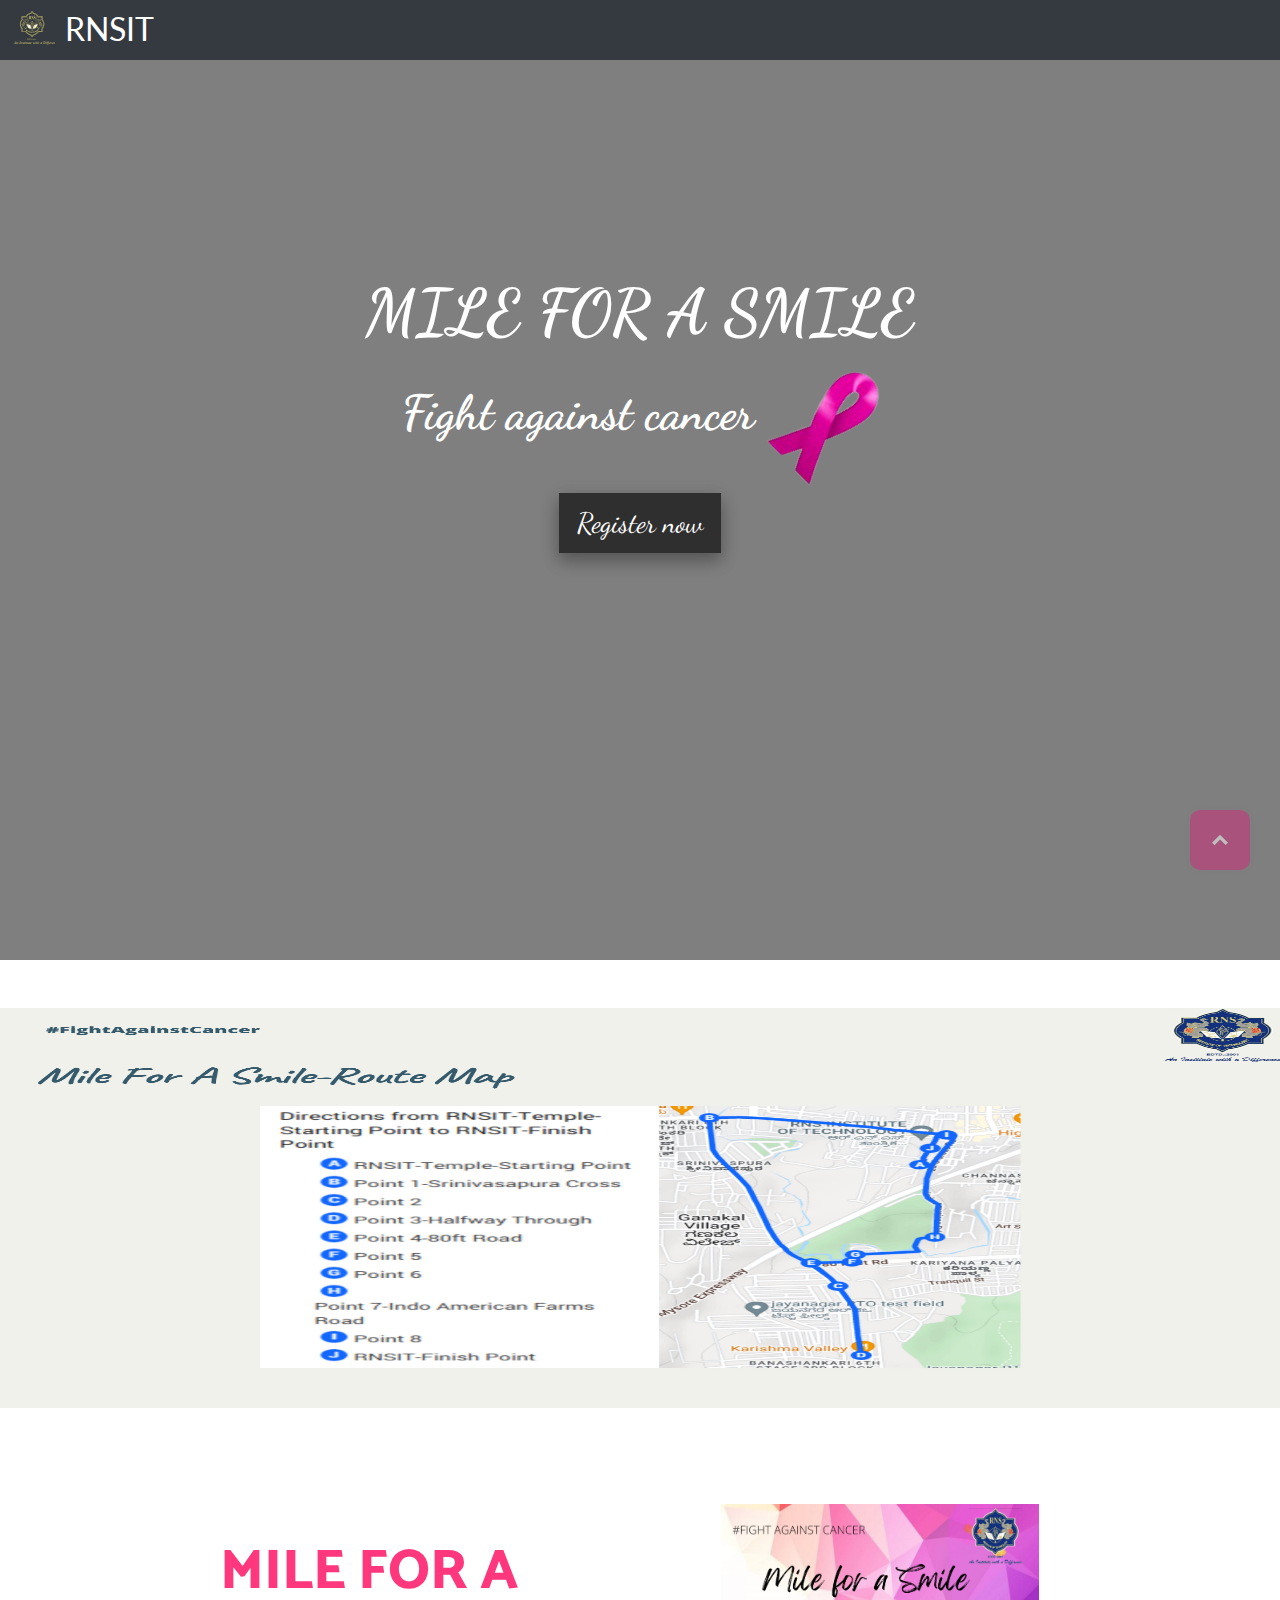
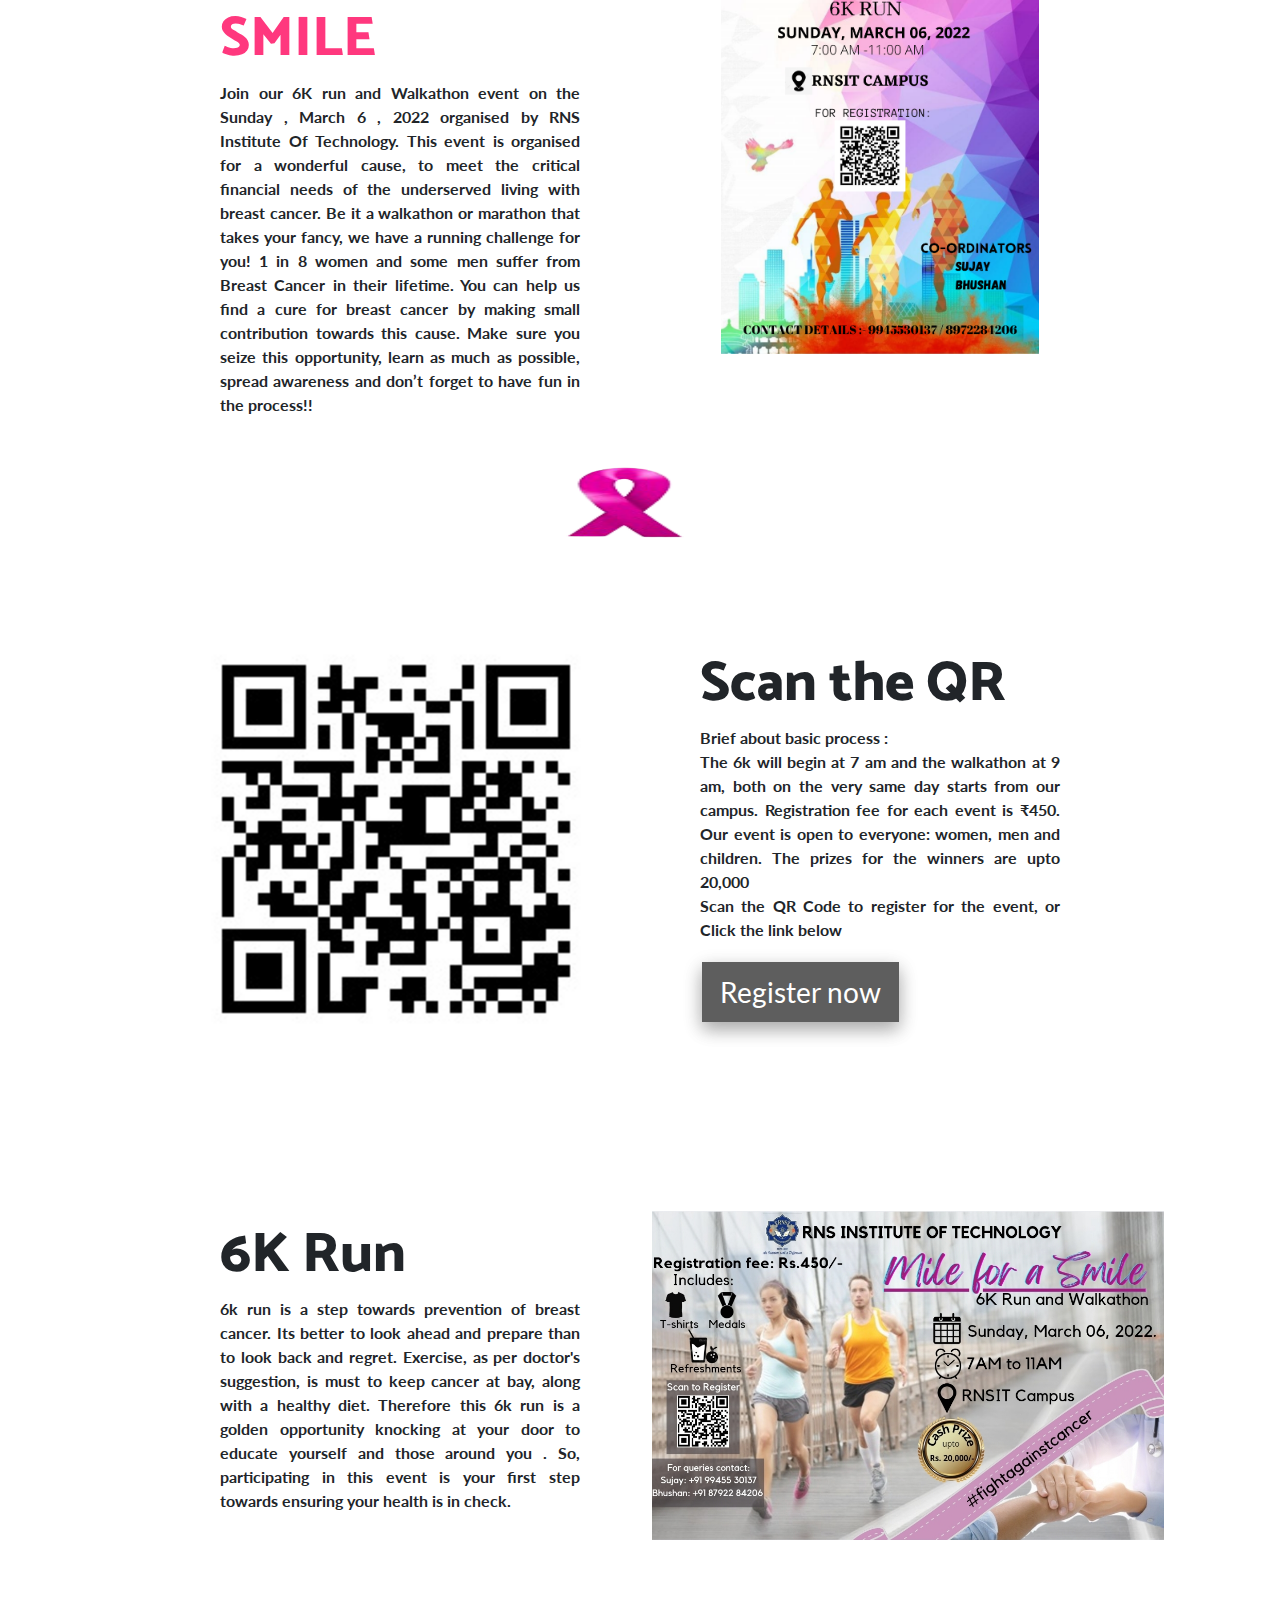
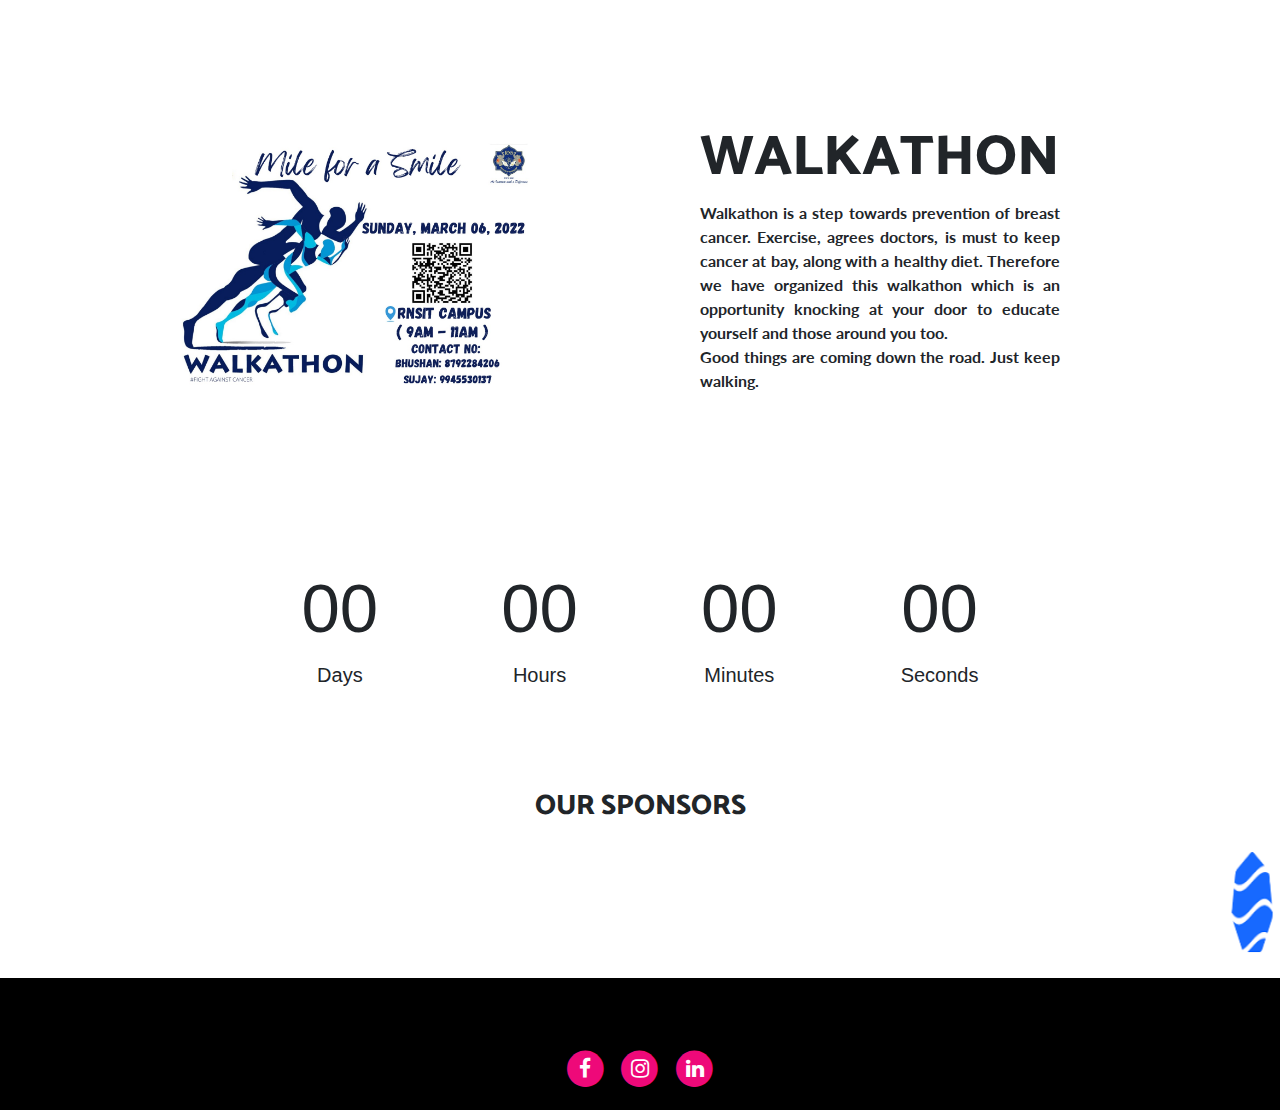
==== index.html @ e95d2c70 "f" ====
<!DOCTYPE html>
<html>

<head>
    <meta charset="utf-8">
    <meta name="viewport" content="width=device-width, initial-scale=1.0, shrink-to-fit=no">
    <title>Step UP 4K</title>
    <meta name="description" content="Step UP 4K hosted by rnsit">
    <meta name="twitter:title" content="Mile for a smile">
    <meta name="twitter:image" content="./RNSIT.svg">
    <meta property="og:image" content="./RNSIT.svg">
    <meta name="twitter:card" content="summary">
    <meta property="og:type" content="website">
    <link rel="icon" type="image/png" sizes="930x930" href="./RNSIT.svg">
    <link rel="stylesheet" href="./bootstrap.min.css">
    <link rel="stylesheet" href="https://fonts.googleapis.com/css?family=Catamaran:100,200,300,400,500,600,700,800,900">
    <link rel="stylesheet" href="https://fonts.googleapis.com/css?family=Lato:100,100i,300,300i,400,400i,700,700i,900,900i">
    <link rel="stylesheet" href="https://fonts.googleapis.com/css?family=Dancing+Script&amp;display=swap">
    <link rel="stylesheet" href="https://fonts.googleapis.com/css?family=Noto+Sans+Indic+Siyaq+Numbers&amp;display=swap">
    <link rel="stylesheet" href="https://fonts.googleapis.com/css?family=Noto+Sans+Inscriptional+Pahlavi&amp;display=swap">
    <link rel="stylesheet" href="https://fonts.googleapis.com/css?family=Roboto:300,400,700&amp;display=swap">
    <link rel="stylesheet" href="https://cdnjs.cloudflare.com/ajax/libs/font-awesome/4.7.0/css/font-awesome.min.css">
    <link rel="stylesheet" href="./Black-Navbar.css?h=05b566cae4ad11bd3e94793d9e2385bd">
    <link rel="stylesheet" href="./Bold-BS4-Animated-Back-To-Top.css?h=71c390a8c1d1a4f985c2413ae3e254e7">
    <link rel="stylesheet" href="./Clean-Button-Scale-Hover-Effect.css?h=28ea62ee23555a51231c3194f765ae2a">
    <link rel="stylesheet" href="./Dark-footer-with-social-media-icons.css?h=b01c8c15f4792b9664f02b51457203e3">
    <link rel="stylesheet" href="./DG---BS5-Countdown.css?h=ed204f0c023c9d726cfb7c472a7acd34">
    <link rel="stylesheet" href="./index.css">
    <script src="https://code.jquery.com/jquery-3.2.1.slim.min.js" integrity="sha384-KJ3o2DKtIkvYIK3UENzmM7KCkRr/rE9/Qpg6aAZGJwFDMVNA/GpGFF93hXpG5KkN" crossorigin="anonymous"></script>
    <script src="https://cdnjs.cloudflare.com/ajax/libs/popper.js/1.12.9/umd/popper.min.js" integrity="sha384-ApNbgh9B+Y1QKtv3Rn7W3mgPxhU9K/ScQsAP7hUibX39j7fakFPskvXusvfa0b4Q" crossorigin="anonymous"></script>
    <script src="https://maxcdn.bootstrapcdn.com/bootstrap/4.0.0/js/bootstrap.min.js" integrity="sha384-JZR6Spejh4U02d8jOt6vLEHfe/JQGiRRSQQxSfFWpi1MquVdAyjUar5+76PVCmYl" crossorigin="anonymous"></script>
</head>
<body>
    <!-- Start: Black Navbar -->
    <nav class="navbar navbar-expand-lg navbar-dark bg-dark">
        <div class="d-flex justify-content-center">
            <img src="./RNSIT.svg" class="padding-left" height="60" alt="">
            <a class="navbar-brand" href="#">RNSIT</a>
        </div>
        <div class="collapse navbar-collapse" id="navbarNavAltMarkup">
          <div class="navbar-nav">
          </div>
        </div>
      </nav>
    <header class="text-center text-white masthead">
        <div class="bg-overlay"></div>
        <div class="masthead-content">
            <div class="container">
                <h1 class="masthead-heading mb-0">MILE FOR A SMILE</h1>
                <h2 class="masthead-subheading mb-0">Fight against cancer &nbsp;<img class="rotate-45" src="./cancer-removebg-preview (1).png" alt=""></h2>
                <button class="button2"><a class="click-here" target="_blank" href="https://docs.google.com/forms/d/e/1FAIpQLScIOt8YniVSq_8PygK9Umxu8leL3GMwpcMHY78lfQ9St2KdrQ/viewform">Register now</a></button>
            </div>
        </div>
    </header>
    <br><br>
    <div class="box">
        <img src="./map.jpg" class="w-100" height="400">
    </div>
    <section>
        <div class="container" id="main">
            <div class="row align-items-center">
                <div class="col-lg-6 order-lg-2">
                    <br><br><br><br>
                    <div class="d-flex justify-content-center"><img src="./Mile for a Smile (1).png" height="450"></div>
                </div>
                <div class="col-lg-6 order-lg-1" style="margin-top: 75px;height: 456px;">
                    <div class="p-5" style="margin-bottom: 100;">
                        <h2 class="display-4" style="color: #ff387e;">MILE FOR A SMILE</h2>
                        <p style="font-weight: bold;text-align: justify;">Join our 6K run and Walkathon event on the Sunday , March 6 , 2022 organised by RNS Institute Of Technology.
                            This event is organised for a wonderful cause, to meet the critical financial needs of the underserved living with breast cancer. Be it a walkathon or marathon that takes your fancy, we have a running challenge for you!
                           1 in 8 women and some men suffer from Breast Cancer in their lifetime. You can help us find a cure for breast cancer by making small contribution towards this cause.
                           Make sure you seize this opportunity, learn as much as possible, spread awareness and don’t forget to have fun in the process!!<br></p>
                        </div>
                </div>
            </div>
        </div>
    </section>
    <br><br>
<section>
    <div id="wrapper">
        <video style="width: 98vw;" autoplay muted loop id="myVideo">
            <source src="./marathon.webm" type="video/mp4">
            <source src="./video.mp4" type="video/mp4">
            Your browser does not support HTML5 video.
          </video>
          <img class="overlay rotate-45" src="./cancer-removebg-preview (1).png" alt="">
    </div>
</section>

        <div class="container" id="qrlink" style="padding-top: 0px;">
            <div class="row align-items-center">
                <div class="col-lg-6 order-lg-1">
                    <div class="p-4"><a href="https://rnsit.ac.in"><img class="img-fluid" src="./WhatsApp Image 2022-02-18 at 8.59.04 AM.jpeg" style="width: 400px;"></a></div>
                </div>
                <div class="col-lg-6 order-lg-2">
                    <div class="p-5">
                        <h2 class="display-4">Scan the QR</h2>
                        <p style="text-align: justify;font-weight: bold;">Brief about basic process :<br>The 6k will begin at 7 am and the walkathon at 9 am, both on the very same day starts from our campus. Registration fee for each event is ₹450. Our event is open to everyone: women, men and children. The prizes for the winners are upto 20,000 <br> Scan the QR Code to register for the event, or Click the link below</p>
                        <button class="button3"><a class="click-here" target="_blank" href="https://docs.google.com/forms/d/e/1FAIpQLScIOt8YniVSq_8PygK9Umxu8leL3GMwpcMHY78lfQ9St2KdrQ/viewform">Register now</a></button>
                    </div>
                </div>
            </div>
        </div>
    </section>
    <section>
        <div class="container" id="pinkathon" style="padding-top: 100px;">
            <div class="row align-items-center">
                <div class="col-lg-6 order-lg-2">
                    <div><img class="image-width" src="./Mile-for-a-smile-v1.1.jpg"></div>
                </div>
                <div class="col-lg-6 order-lg-1">
                    <div class="p-5">
                        <h2 class="display-4">6K Run</h2>
                        <p style="font-weight: bold;text-align: justify;">6k run is a step towards prevention of breast cancer. Its better to look ahead and prepare than to look back and regret. Exercise, as per doctor's suggestion, is must to keep cancer at bay, along with a healthy diet. Therefore this 6k run  is a golden opportunity knocking at your door to educate yourself and those around you .

                            So, participating in this event is your first step towards ensuring your health is in check.<br></p>
                    </div>
                </div>
            </div>
        </div>
    </section>
    <div class="container" id="walkathon" style="padding-top: 100px;padding-bottom: 100px;">
        <div class="row align-items-center">
            <div class="col-lg-6 order-lg-1">
                <div class="p-2"><a href="https://rnsit.ac.in"></a><img src="./WhatsApp Image 2022-02-18 at 6.23.48 PM.jpeg" style="width: 350px;"></div>
            </div>
            <div class="col-lg-6 order-lg-2">
                <div class="p-5">
                    <h2 class="display-4">WALKATHON</h2><a href="https://rnsit.ac.in"></a>
                    <p style="font-weight: bold;text-align: justify;"> Walkathon is a step towards prevention of breast cancer. Exercise, agrees doctors, is must to keep cancer at bay, along with a healthy diet. Therefore we have organized this walkathon which is an opportunity knocking at your door to educate yourself and those around you too.<br> Good things are coming down the road. Just keep walking.<br></p>
                </div>
            </div>
        </div>
    </div><!-- Start: hidden countdown -->
    <section>
        <!-- Start: DG - BS5 Countdown -->
        <div class="container">
            <div class="row justify-content-center align-items-center">
                <div class="col-12 col-md-12 col-xl-12 offset-xl-0">
                    <div id="countdown">
                        <ul class="list-unstyled d-flex flex-row" style="max-width: 800px;padding-bottom: 100px;">
                            <li style="font-size: 69px;"><span id="days">00</span><span class="d-flex justify-content-center fs-5 fs-lg-1">Days</span></li>
                            <li style="font-size: 69px;"><span id="hours">00</span><span class="d-flex justify-content-center fs-5 fs-lg-1">Hours</span></li>
                            <li style="font-size: 69px;"><span id="minutes">00</span><span class="d-flex justify-content-center fs-5 fs-lg-1">Minutes</span></li>
                            <li style="font-size: 69px;"><span id="seconds">00</span><span class="d-flex justify-content-center fs-5 fs-lg-1">Seconds</span></li>
                        </ul>
                    </div>
                </div>
            </div>
        </div><!-- End: DG - BS5 Countdown -->
    </section>
    <h3 class="sponsor-head">OUR SPONSORS</h3>
    <marquee behavior="scroll" direction="left">
      
      <img src="./logo.png" width="180" height="140" alt="Natural" />
      <img src="./logo-2.png" width="180" height="140" alt="Natural" />
      <img src="./logo-3.png" width="180" height="140" alt="Natural" />
     
     </marquee><!-- End: hidden countdown -->
    <!-- Start: Bold BS4 Animated Back To Top --><a class="cd-top js-cd-top cd-top--fade-out cd-top--show" style="border-radius: 10px;background: url(&quot;cd-top-arrow.svg?h=34311a75811753da41f3924762aa106e&quot;) center 50% no-repeat, rgba(238,9,121,0.75);" href="#0">Top</a><!-- End: Bold BS4 Animated Back To Top -->
    <!-- Start: Dark footer with social media icons -->
    <footer id="footerpad">
        <div class="container">
            <div class="row">
                <div class="col-md-6 col-lg-8 mx-auto">
                    <ul class="list-inline text-center">
                        <li class="list-inline-item"><a href="https://www.facebook.com/RNSIT"><span class="fa-stack fa-lg"><i class="fa fa-circle fa-stack-2x"></i><i class="fa fa-facebook fa-stack-1x fa-inverse"></i></span></a></li>
                        <li class="list-inline-item"><a href="https://instagram.com/mile_for_a_smile?utm_medium=copy_link"><span class="fa-stack fa-lg"><i class="fa fa-circle fa-stack-2x"></i><i class="fa fa-instagram fa-stack-1x fa-inverse"></i></span></a></li>
                        <li class="list-inline-item"><a href="https://www.linkedin.com/company/r-n-s-institute-of-technology/about/"><span class="fa-stack fa-lg"><i class="fa fa-circle fa-stack-2x"></i><i class="fa fa-linkedin fa-stack-1x fa-inverse"></i></span></a></li>
                </div>
            </div>
        </div>
    </footer><!-- End: Dark footer with social media icons -->
    <script src="https://cdn.jsdelivr.net/npm/bootstrap@5.1.3/dist/js/bootstrap.bundle.min.js"></script>
    <script src="./Bold-BS4-Animated-Back-To-Top.js?h=25fe335c21086050d7d683aa1d563dd6"></script>
    <script src="./DG---BS5-Countdown.js?h=7aca5e9707447da49cc1d07ce02b3861"></script>
</body>

</html>
---- Black-Navbar.css ----
.navbar-brand {
   padding-left: 10px;
   font-size: 2em;
}
.padding-left {
  padding-left: 10px !important;
}
---- Bold-BS4-Animated-Back-To-Top.css ----
.cd-top {
  display: inline-block;
  height: 40px;
  width: 40px;
  position: fixed;
  bottom: 40px;
  right: 10px;
  -webkit-box-shadow: 0 0 10px rgba(0, 0, 0, 0.05);
  box-shadow: 0 0 10px rgba(0, 0, 0, 0.05);
  overflow: hidden;
  text-indent: 100%;
  white-space: nowrap;
  background: rgba(232, 98, 86, 0.8) url(../img/cd-top-arrow.svg) no-repeat center 50%;
  visibility: hidden;
  opacity: 0;
  -webkit-transition: opacity .3s 0s, visibility 0s .3s, background-color .3s 0s;
  transition: opacity .3s 0s, visibility 0s .3s, background-color .3s 0s;
}

.cd-top.cd-top--show, .cd-top.cd-top--fade-out, .cd-top:hover {
  -webkit-transition: opacity .3s 0s, visibility 0s 0s, background-color .3s 0s;
  transition: opacity .3s 0s, visibility 0s 0s, background-color .3s 0s;
}

.cd-top.cd-top--show {
  visibility: visible;
  opacity: 1;
}

.cd-top.cd-top--fade-out {
  opacity: .5;
}

.cd-top:hover {
  background-color: #e86256;
  opacity: 1;
}

@media only screen and (min-width: 768px) {
  .cd-top {
    right: 20px;
    bottom: 20px;
  }
}

@media only screen and (min-width: 1024px) {
  .cd-top {
    height: 60px;
    width: 60px;
    right: 30px;
    bottom: 30px;
  }
}
---- Clean-Button-Scale-Hover-Effect.css ----
.btn:hover {
  transform: scale(1.2);
  transition: .6s ease-in-out;
}

.btn-primary:hover {
  color: #ededed;
  background-color: #001a40;
  border-color: #001a40;
}
---- Dark-footer-with-social-media-icons.css ----
#footerpad {
  padding-top: 70px;
  padding-bottom: 20px;
  background-color: #000000;
}

a:focus, a:hover {
  color: var(--bs-indigo);
}
---- DG---BS5-Countdown.css ----
.container {
  max-width: 960px;
}

ul {
  margin: 0px auto;
}

#countdown {
  padding: 0px;
  margin: 0px auto;
  text-align: center;
  font-family: 'Open Sans', sans-serif;
}

li {
  margin: 0px auto;
}
---- index.css ----
@import url('https://fonts.googleapis.com/css2?family=Dancing+Script:wght@600&display=swap');
.carousel-item {
    height: 100vh;
  }

.masthead {
    height: 115vh !important;
    font-family: 'Dancing Script', cursive !important;
    background-image: url("./marathonrun.JPG") !important;
}
h1 {
  font-family: 'Dancing Script', cursive !important;
}
.rotate-45 {
  -webkit-transform:rotate(45deg);
  -moz-transform: rotate(45deg);
  -ms-transform: rotate(45deg);
  -o-transform: rotate(45deg);
  transform: rotate(45deg);
}
.header.masthead ,.masthead-heading, .masthead-subheading {
  font-family: 'Dancing Script', cursive;
  color: white !important;
  z-index:2;
}
.bg-overlay{
  position: absolute;
  top:0;
  left:0;
  width:100%;
  height:100%;
  background-color: rgba(0,0,0,0.5);
  z-index:0;
}
.image-width {
  width: 40vw;
}
@media (max-width: 972px) {
  .image-width {
    width: 94vw;
  }
  .padding {
    padding: 3rem !important;
  }
  .navbar-brand {
    margin-right: 45vw;
  }
}
@media (min-width: 972px) {
  #myVideo {
    margin-top: 5vh;
  }
}
@media (max-width:650px) {
  .masthead {
    background-image: url("./mobile.jpg") !important;
  }
}
@media (min-height:600px) {
  .masthead{
    height: 100vh !important;
  }
}
.navbar-header {
  float: left;
  text-align: center;
  width: 100%;
}
.navbar {
  padding-top: 0px !important;
  padding-bottom: 0px !important;
}

.banner {
  width: 80vw;
  padding:60px 0;
  font-family: 'Dancing Script', cursive !important;
  text-align: center;
  background-image: url("./banner.jpg");
  background-repeat: no-repeat;
  background-position: center;
  background-size: 80vw;
  color: white;
}

.headingbanner {
  font-family: 'Dancing Script', cursive !important;
  color: black;
}

.flex {
  display: flex;
  align-items: center;
  justify-content: center;
}

.button1 {
  box-shadow: 0 8px 16px 0 rgba(0,0,0,0.2), 0 6px 20px 0 rgba(0,0,0,0.19);
}
.button1 {
  transition-duration: 0.4s;
  background-color: rgba(0, 0, 0, 0.63);
}
a{
  text-decoration: none;
}
.button1 {
  border: none;
  color: white;
  padding: 9px 18px;
  text-align: center;
  text-decoration: none;
  display: inline-block;
  font-size: 12px;
  margin: 4px 2px;
  transition-duration: 0.4s;
  cursor: pointer;
}
@media (max-width:660px) {
  .button1 {
    padding: 6px 12px;
    font-size: 10px;
  }
}
.click-here {
  color: white;
}
.click-here:hover {
  color: white;
}
.button1:hover {
  background-color: transparent; /* Green */
  color: white;
}
.subheading {
  color: white;
}
.sponsor-head {
  text-align: center;
}
.button2,.button3 {
  border: none;
  color: white;
  padding: 9px 18px;
  text-align: center;
  text-decoration: none;
  display: inline-block;
  font-size: 28px;
  margin: 4px 2px;
  transition-duration: 0.4s;
  cursor: pointer;
}
.button2,.button3 {
  box-shadow: 0 8px 16px 0 rgba(0,0,0,0.2), 0 6px 20px 0 rgba(0,0,0,0.19);
}
.button2,.button3 {
  transition-duration: 0.4s;
  background-color: rgba(0, 0, 0, 0.63);
}
.button2:hover {
  background-color: transparent; /* Green */
  color: white;
}
.button2:hover {
  background-color: transparent; /* Green */
  color: white;
}
.button3:hover {
  background-color: rgb(243, 29, 207); /* Green */
  color: white;
}
@media (min-width: 992px){
 .masthead .masthead-content .masthead-subheading {
    font-size: 3rem !important;
}
.masthead-heading {
  font-size: 4rem !important;
}
}
@media (max-width: 455px) and (min-width:410px){
 #main {
   padding-bottom: 2vw;
 }
}
@media (max-width: 410px) and (min-width:360px){
  #main {
    padding-bottom: 35vw;
  }
 }
 @media (max-width: 360px) and (min-width:345px){
  #main {
    padding-bottom: 60vw;
  }
 }
 @media (max-width: 345px) and (min-width:320px){
  #main {
    padding-bottom: 80vw;
  }
 }

.overlay {
  position: absolute;
  width: 15%;
  height: 40%;
  left: 42%;
  top: 50%;
  -webkit-transform: translateY(-50%);
  -moz-transform: translateY(-50%);
  -ms-transform: translateY(-50%);
  transform: translateY(-50%);
}
#wrapper {
  position: relative;
  display: inline-block;
}
.carousel {
  min-height: 100vh;
}
/* Since positioning the image, we need to help out the caption */
.carousel-caption {
  z-index: 10;
}

/* Declare heights because of positioning of img element */
.carousel .item {
  min-height: 500px;
  background-color: #777;
}
.carousel-inner > .carousel-item > img {
  position: absolute;
  top: 0;
  left: 0;
  min-width: 100%;
  min-height: 100vh;
}
.box {
  display: flex;
  align-items: center;
  justify-content: center;
}
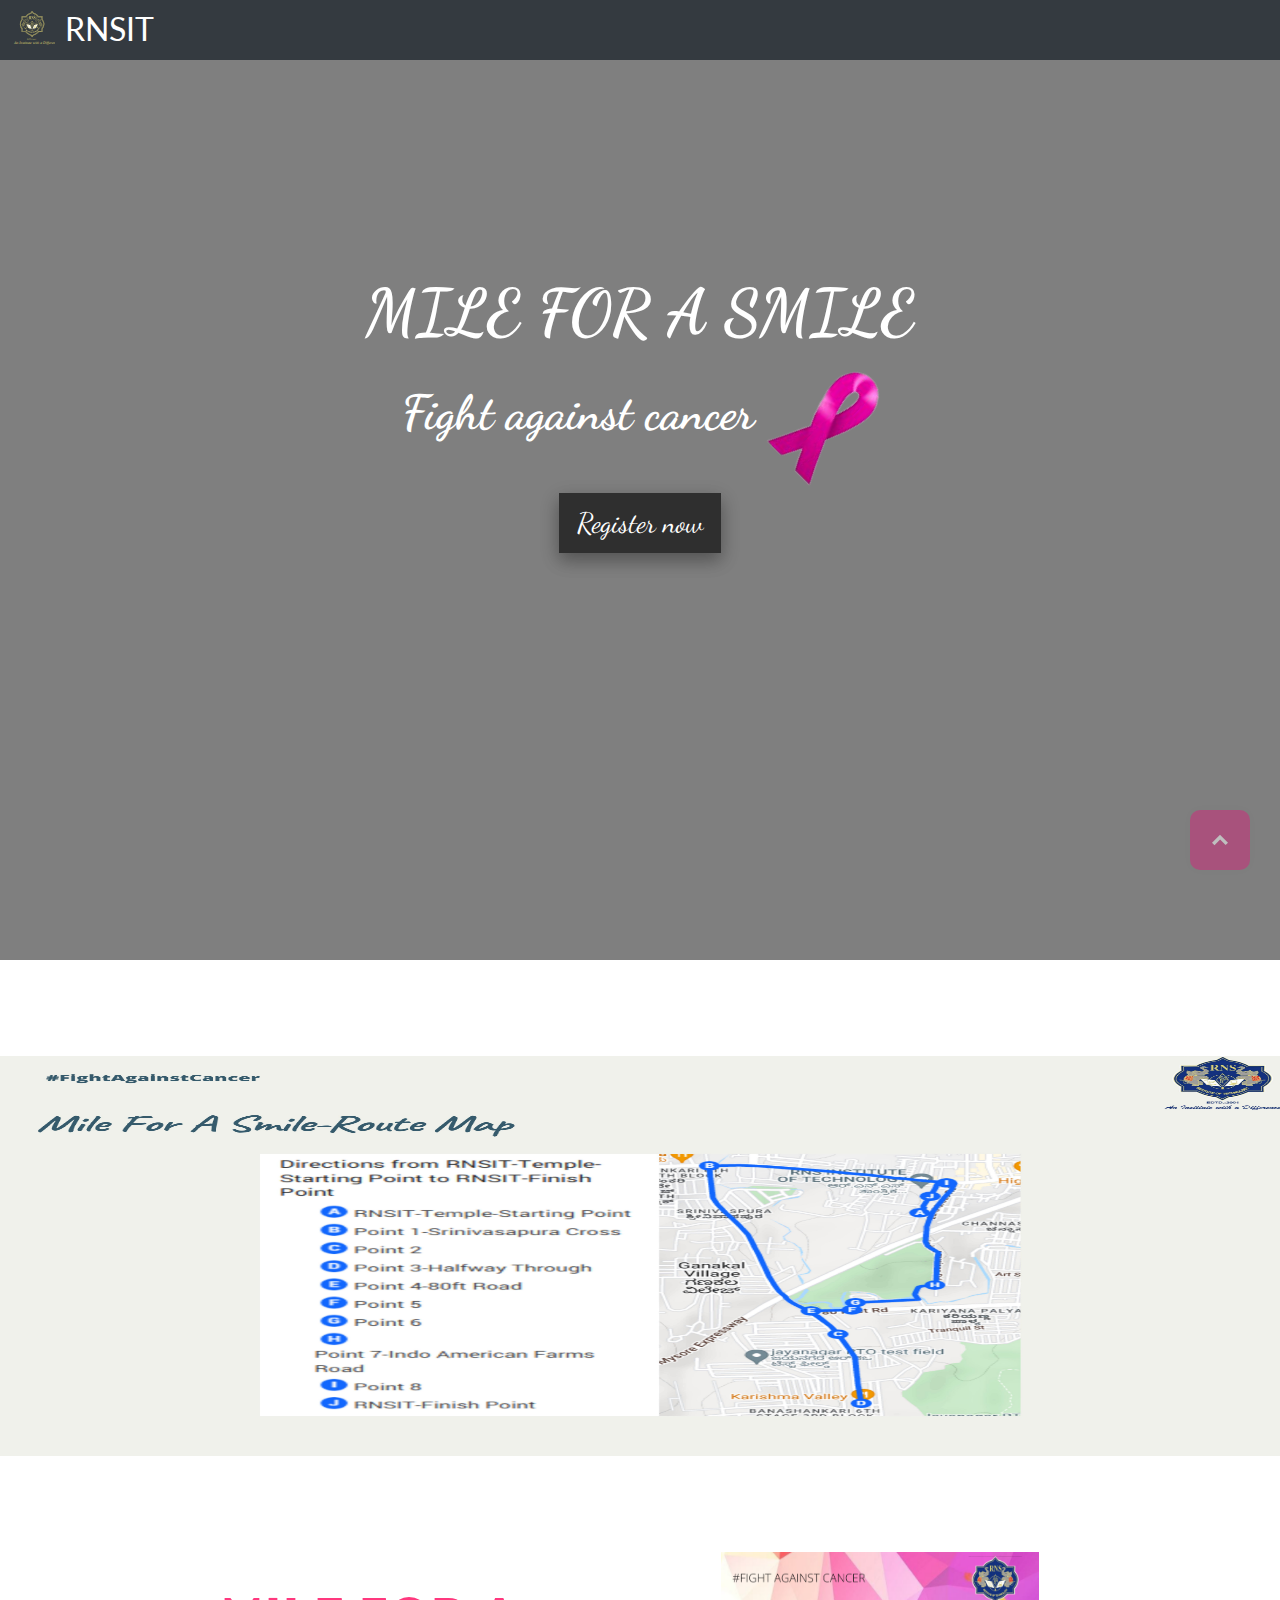
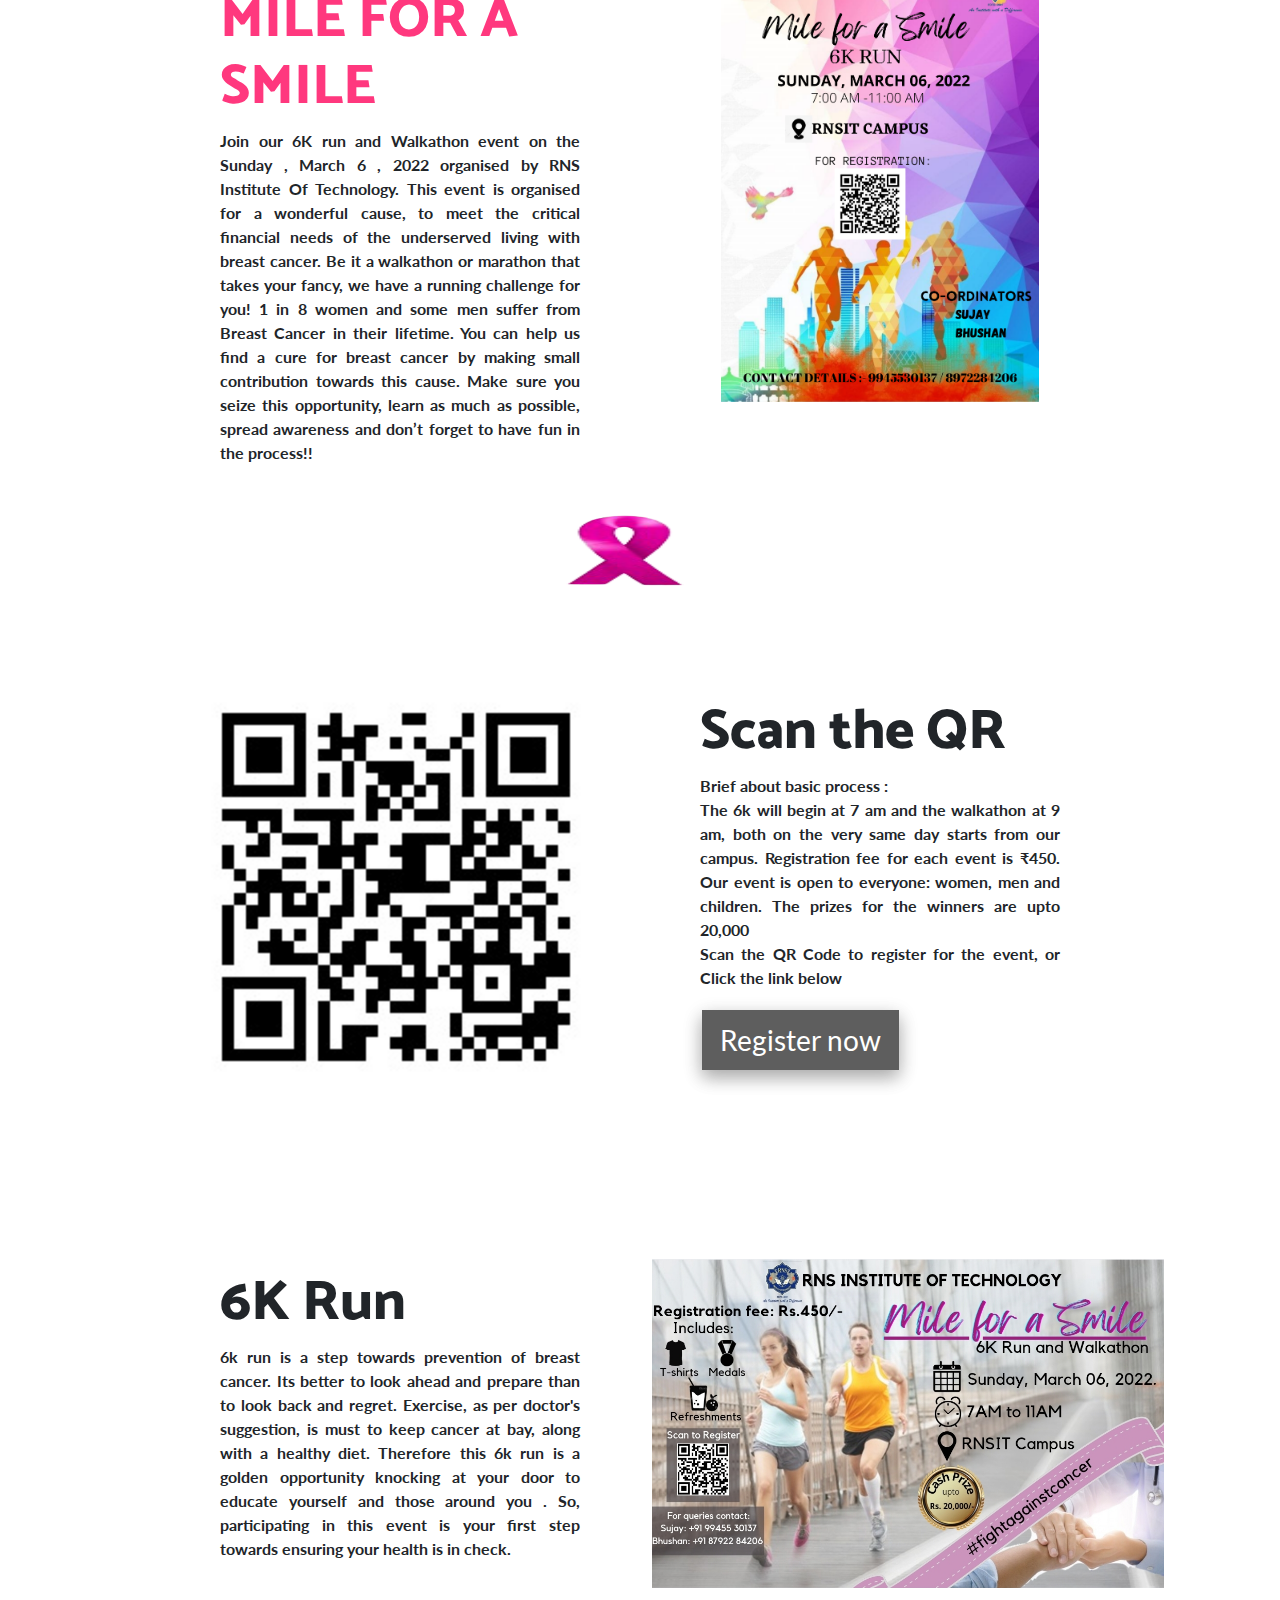
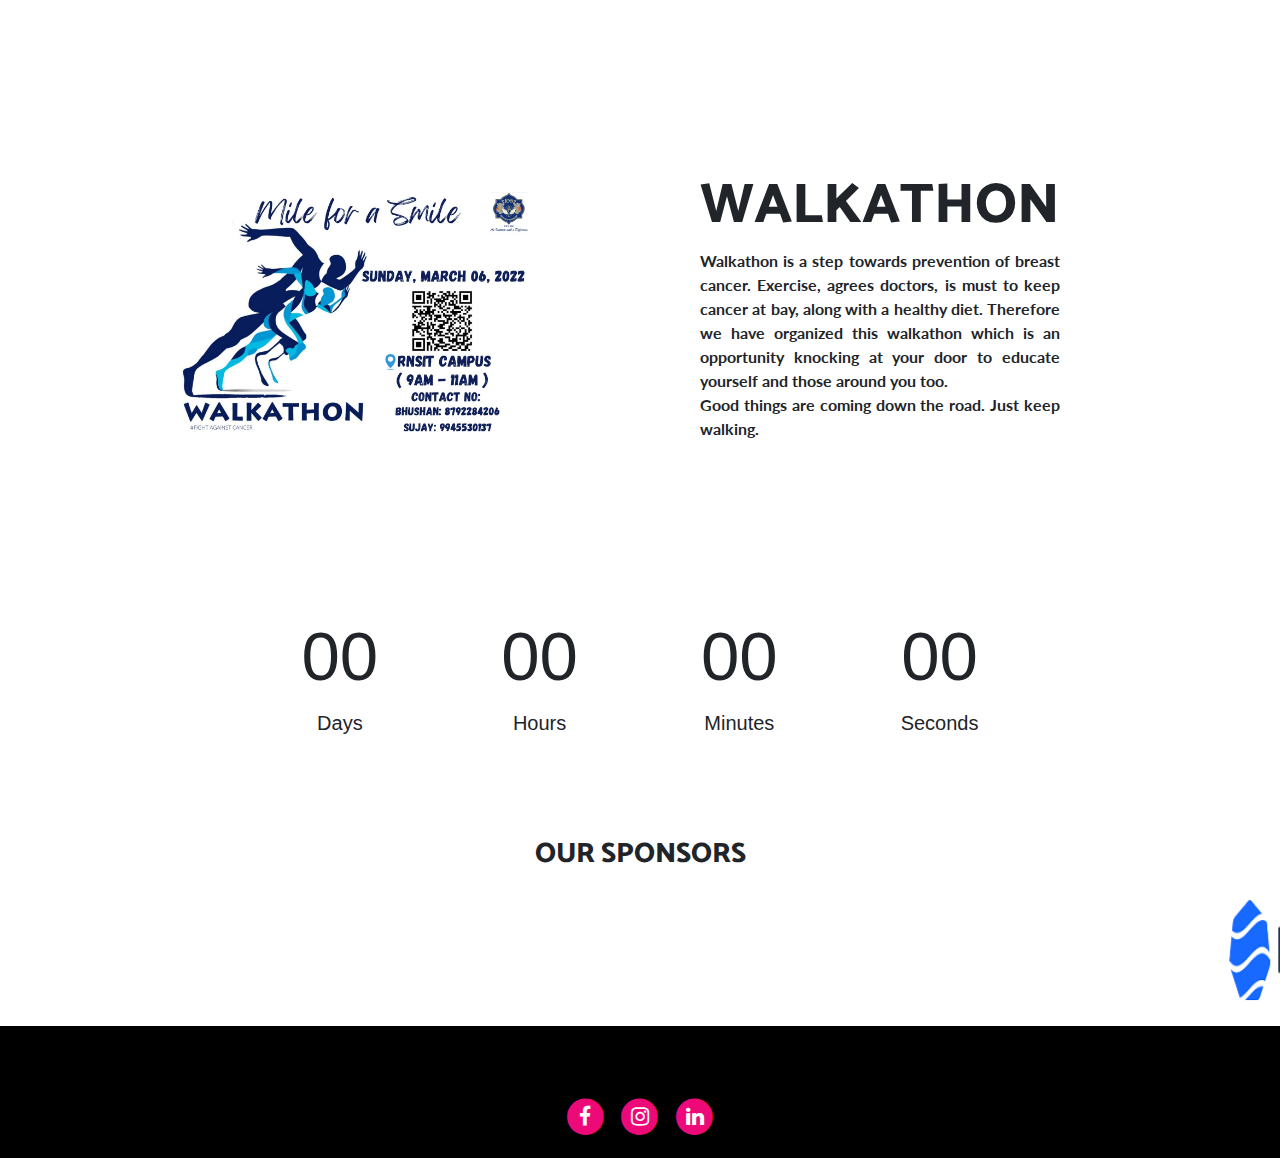
==== commit f0cab053: "f" ====
--- a/index.html
+++ b/index.html
@@ -52,7 +52,7 @@
             </div>
         </div>
     </header>
-    <br><br>
+    <br><br><br><br>
     <div class="box">
         <img src="./map.jpg" class="w-100" height="400">
     </div>
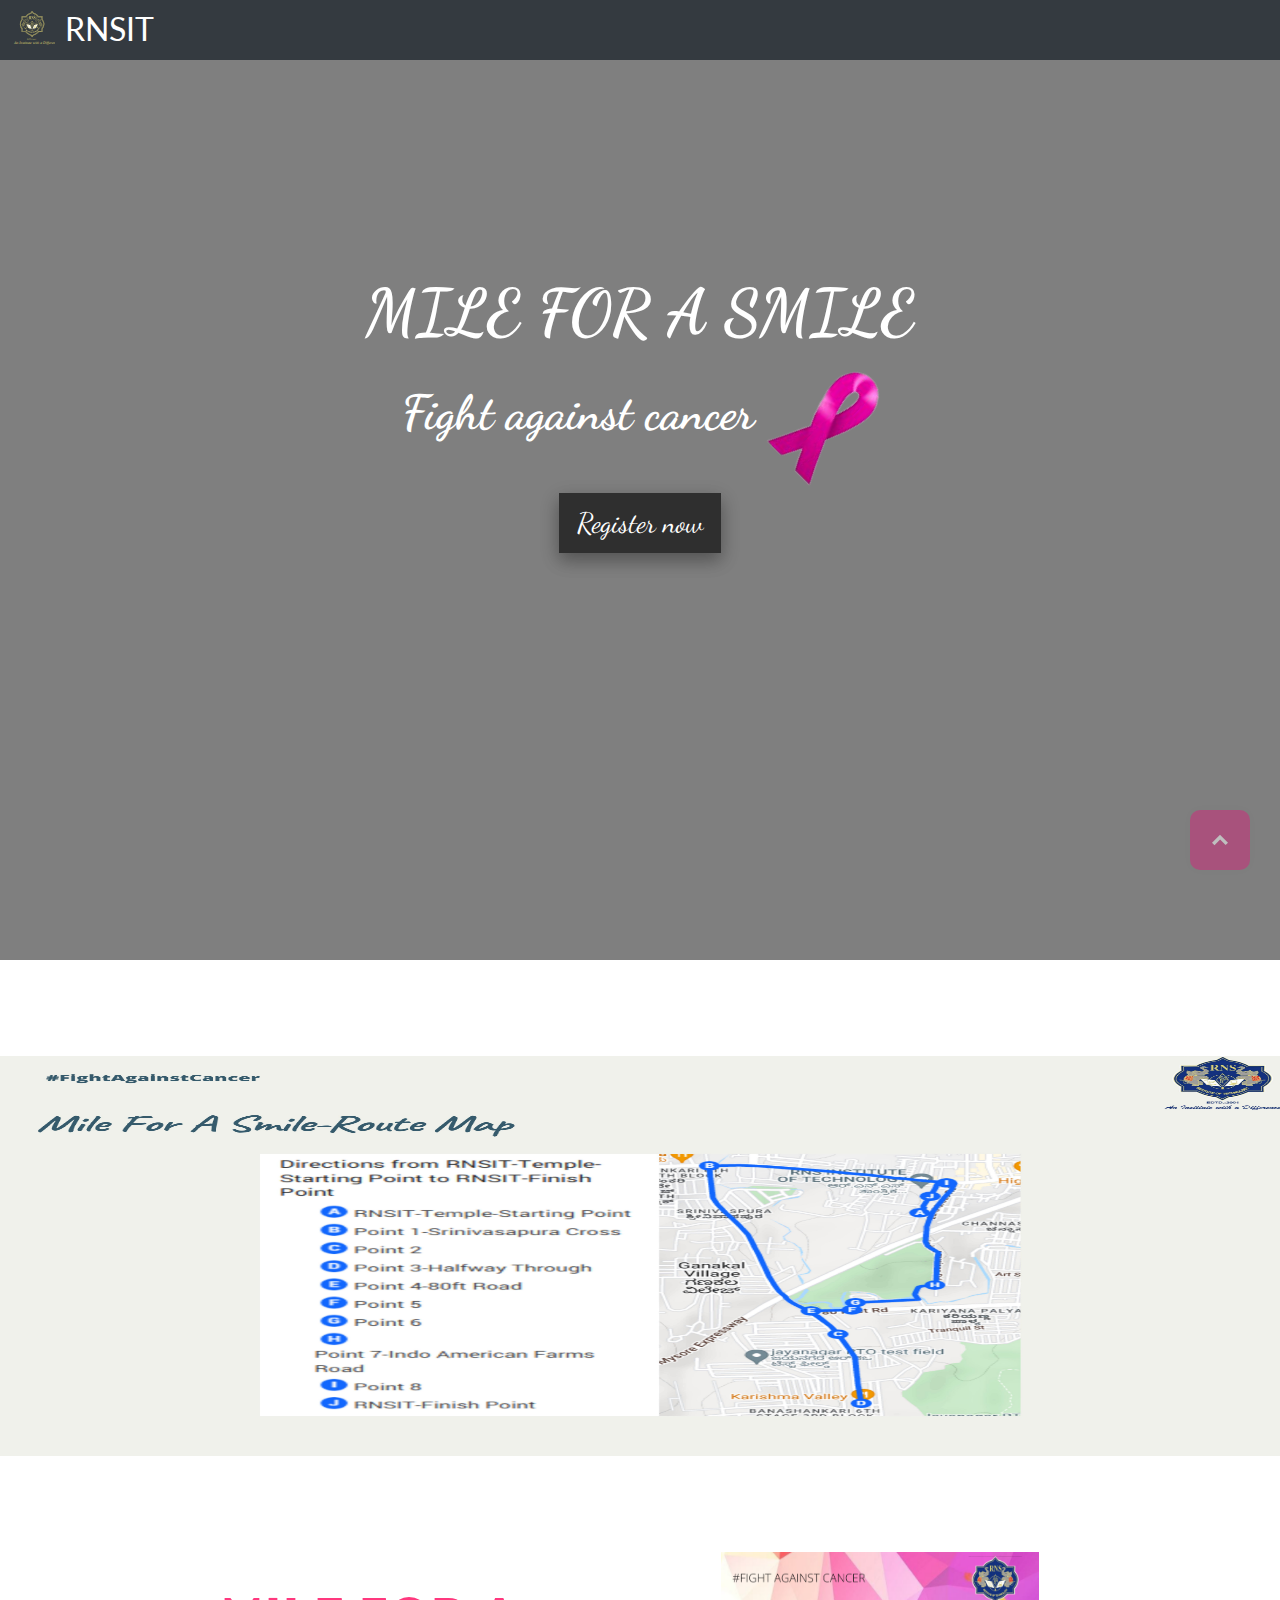
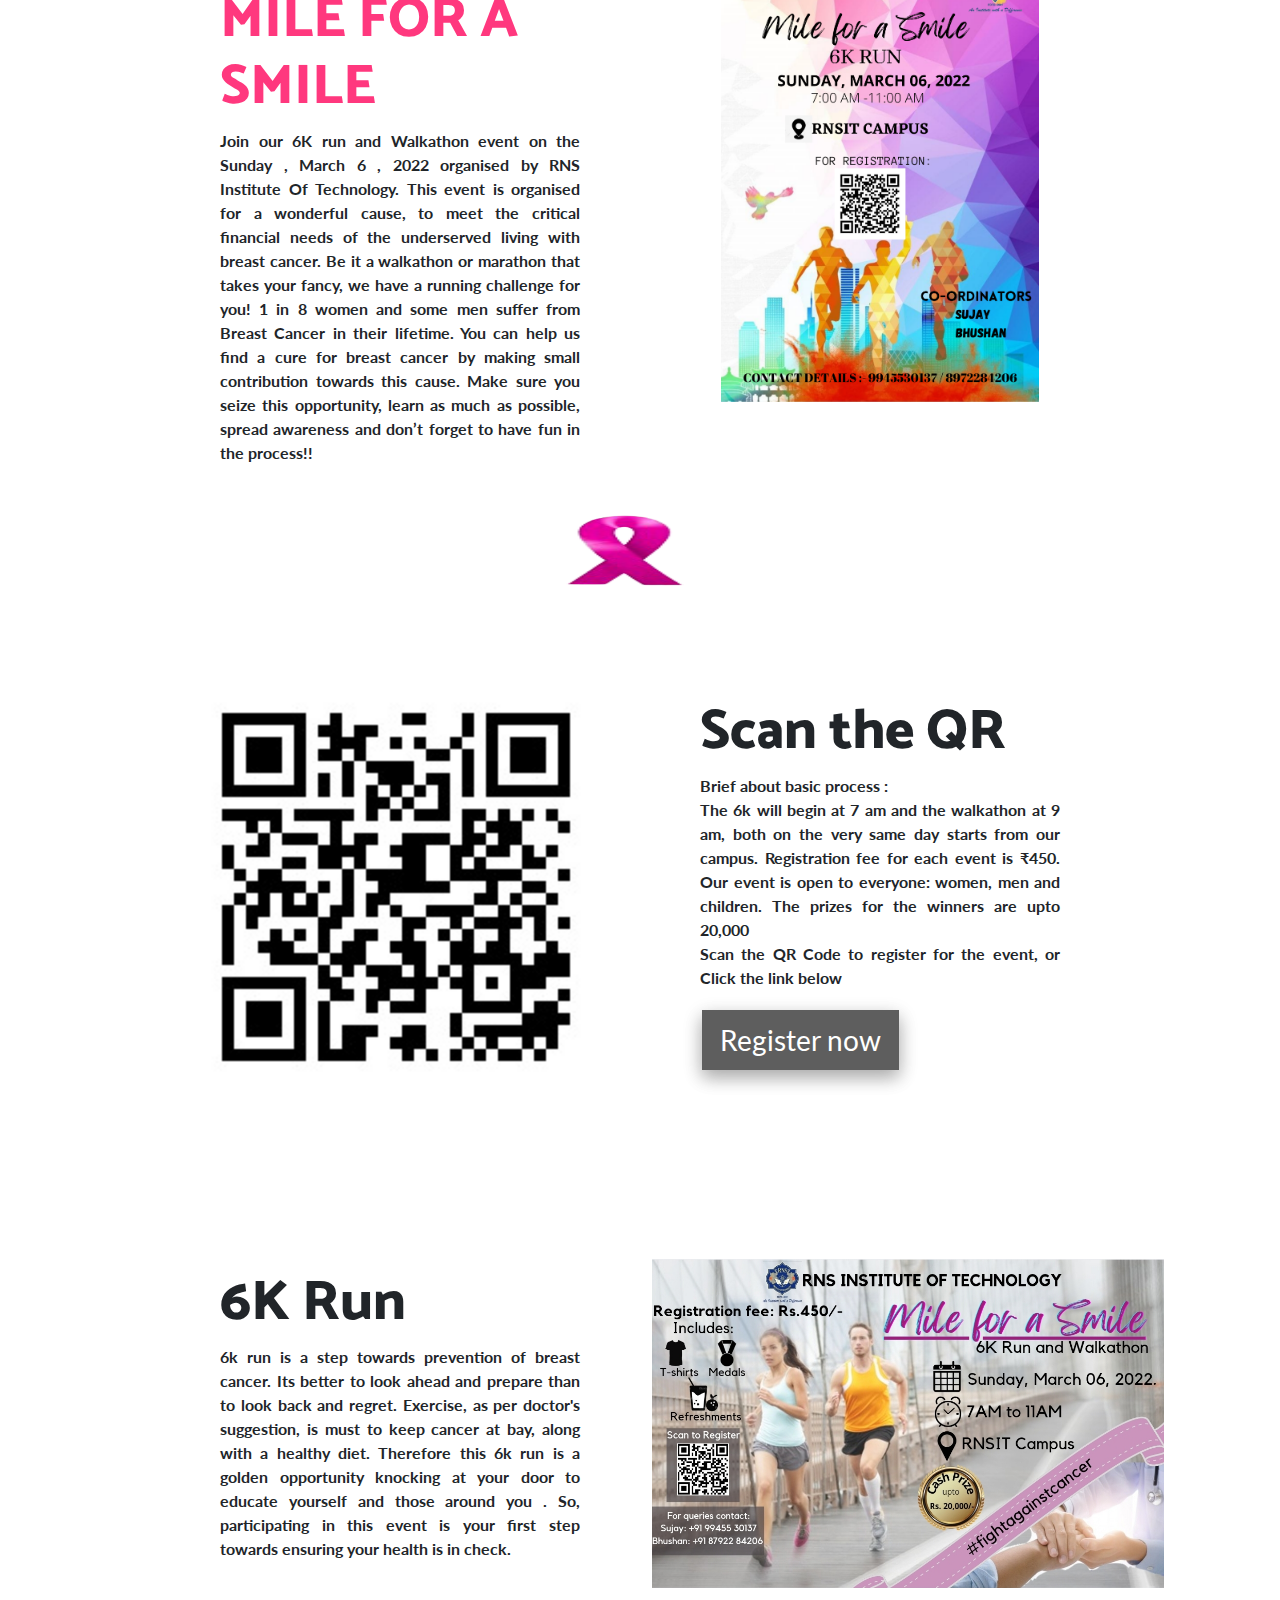
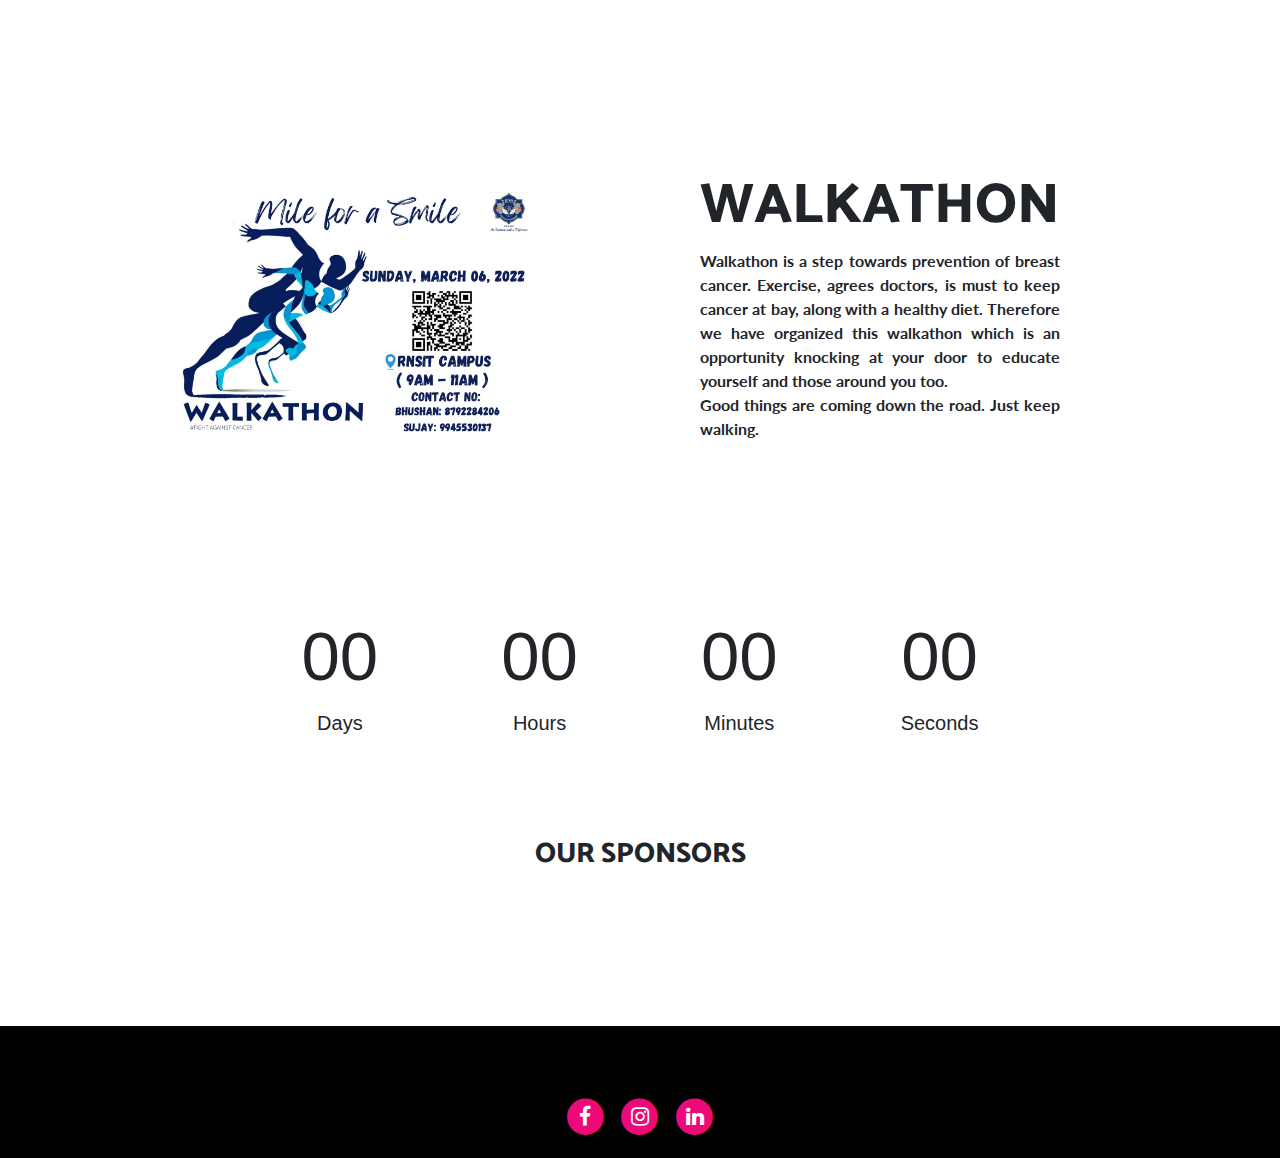
==== commit 36aa0383: "ff" ====
--- a/index.html
+++ b/index.html
@@ -152,9 +152,12 @@
     <h3 class="sponsor-head">OUR SPONSORS</h3>
     <marquee behavior="scroll" direction="left">
       
-      <img src="./logo.png" width="180" height="140" alt="Natural" />
-      <img src="./logo-2.png" width="180" height="140" alt="Natural" />
-      <img src="./logo-3.png" width="180" height="140" alt="Natural" />
+      <img src="./bigbyte.png" width="280" height="140" alt="Natural" class="padding-img" />
+      <img src="./BGS.png" width="180" height="140" alt="Natural" class="padding-img" />
+      <img src="./Companylogo.png" width="380" height="140" alt="Natural" class="padding-img" />
+      <img src="./mystique palate.png" width="180" height="140" alt="Natural" class="padding-img" />
+      <img src="./polar-bear-png.png" width="450" height="140" alt="Natural" class="padding-img" />
+      <img src="./mcdonalds2.png" width="180" height="140" alt="Natural" class="padding-img" />
      
      </marquee><!-- End: hidden countdown -->
     <!-- Start: Bold BS4 Animated Back To Top --><a class="cd-top js-cd-top cd-top--fade-out cd-top--show" style="border-radius: 10px;background: url(&quot;cd-top-arrow.svg?h=34311a75811753da41f3924762aa106e&quot;) center 50% no-repeat, rgba(238,9,121,0.75);" href="#0">Top</a><!-- End: Bold BS4 Animated Back To Top -->
--- a/index.css
+++ b/index.css
@@ -238,3 +238,7 @@
   align-items: center;
   justify-content: center;
 }
+.padding-img {
+  padding-left: 5vw;
+  padding-right: 5vw;
+}
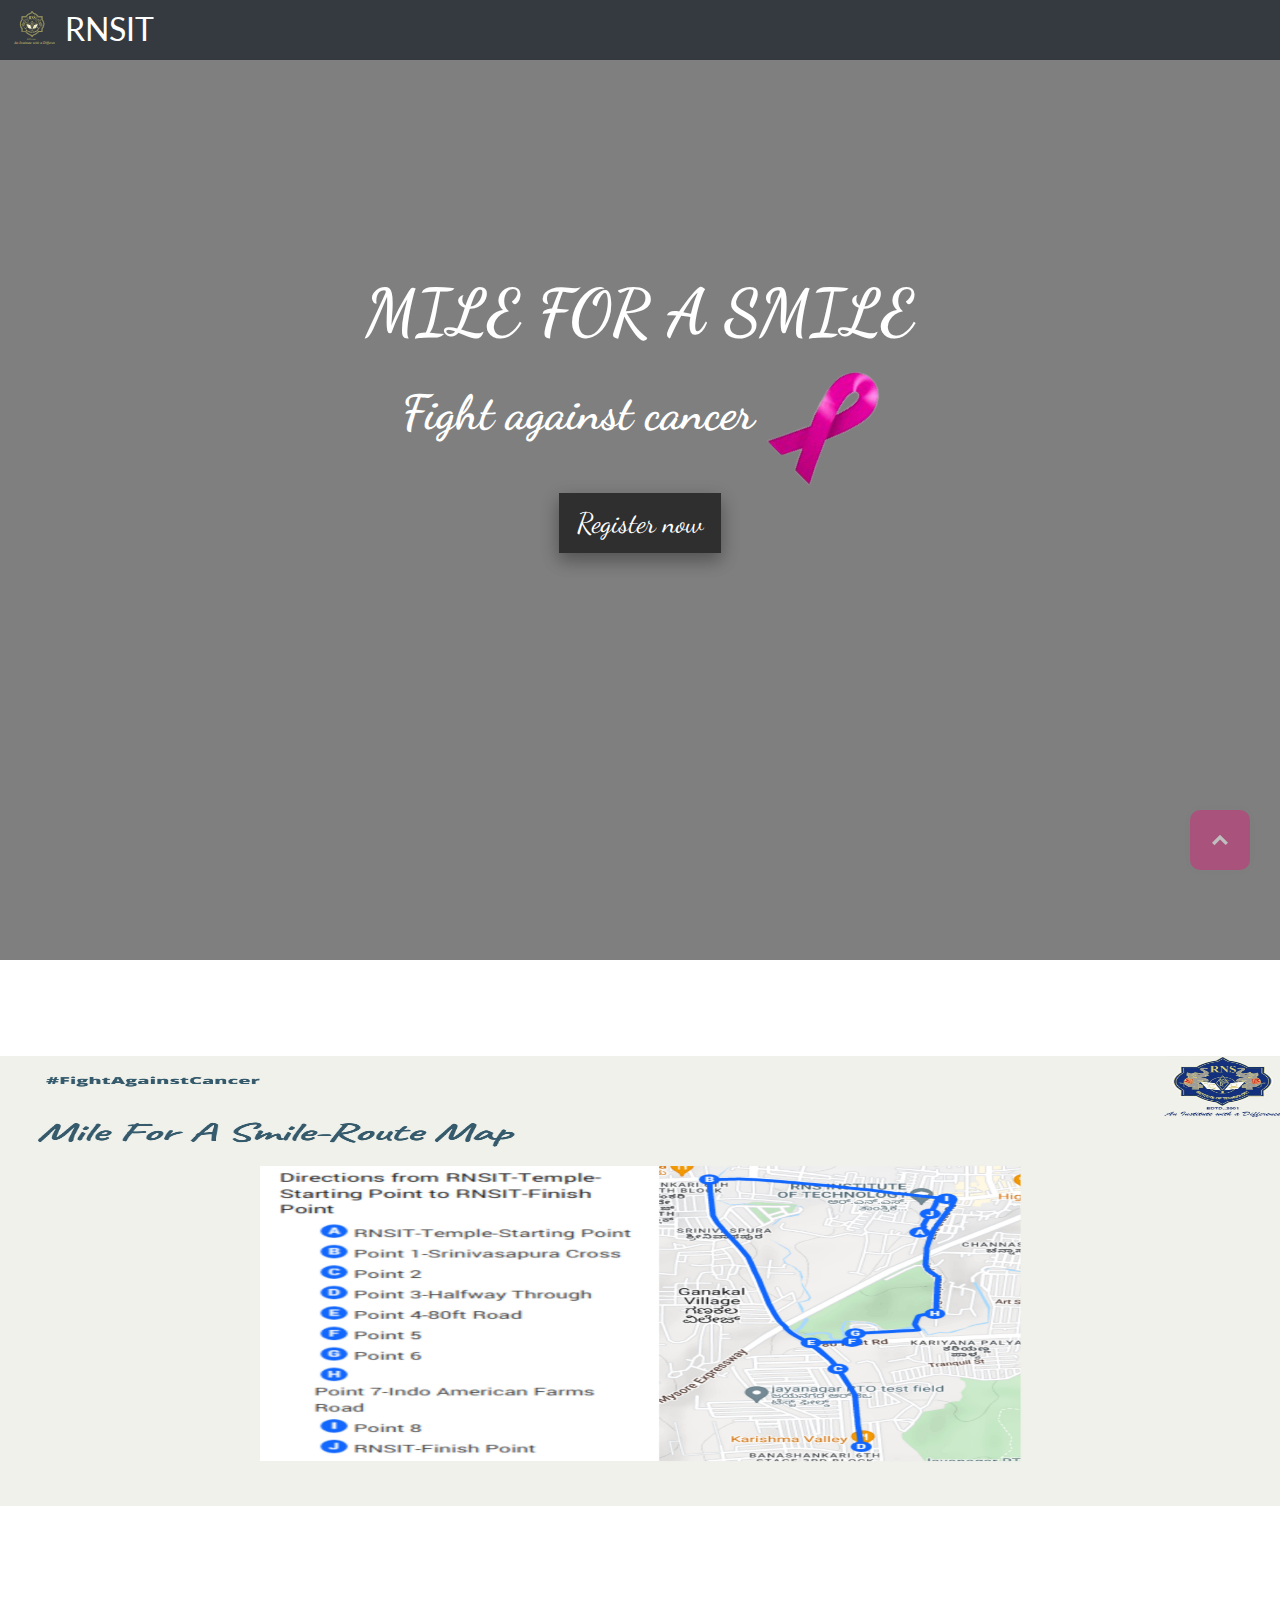
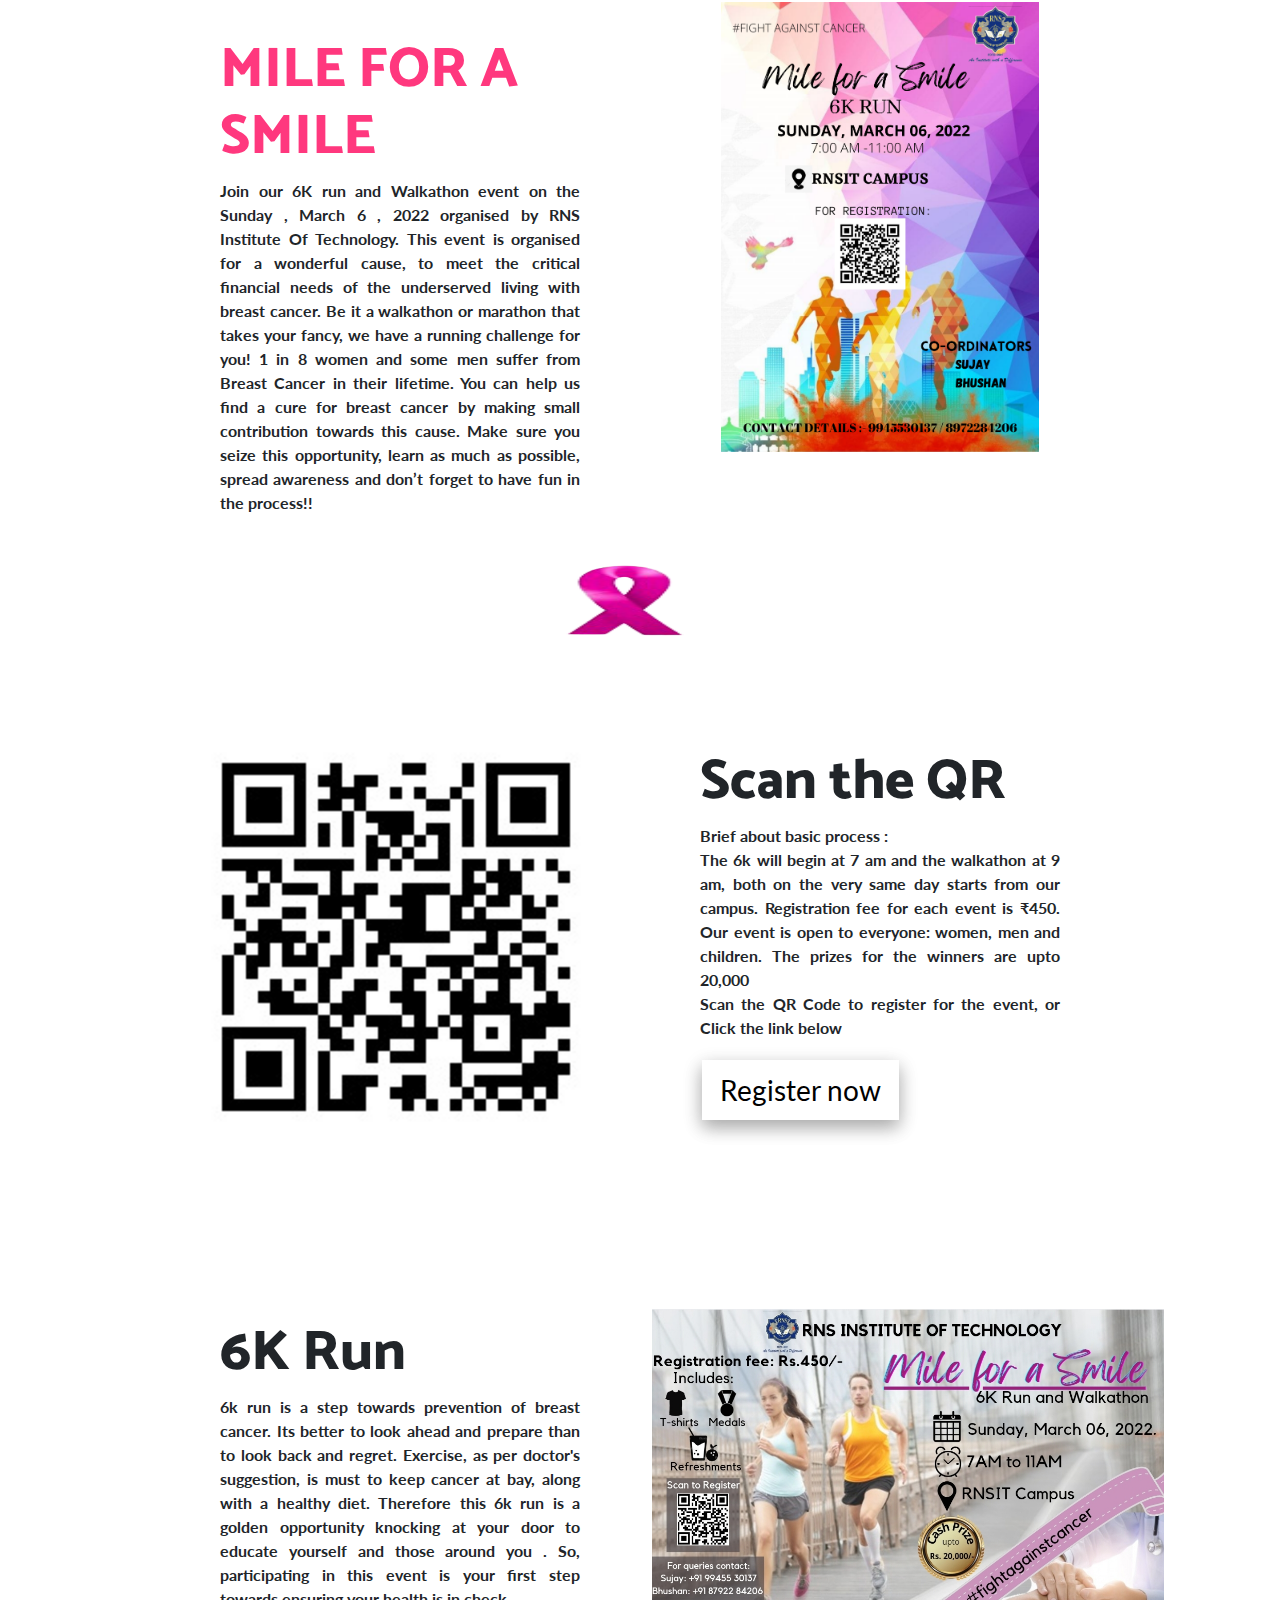
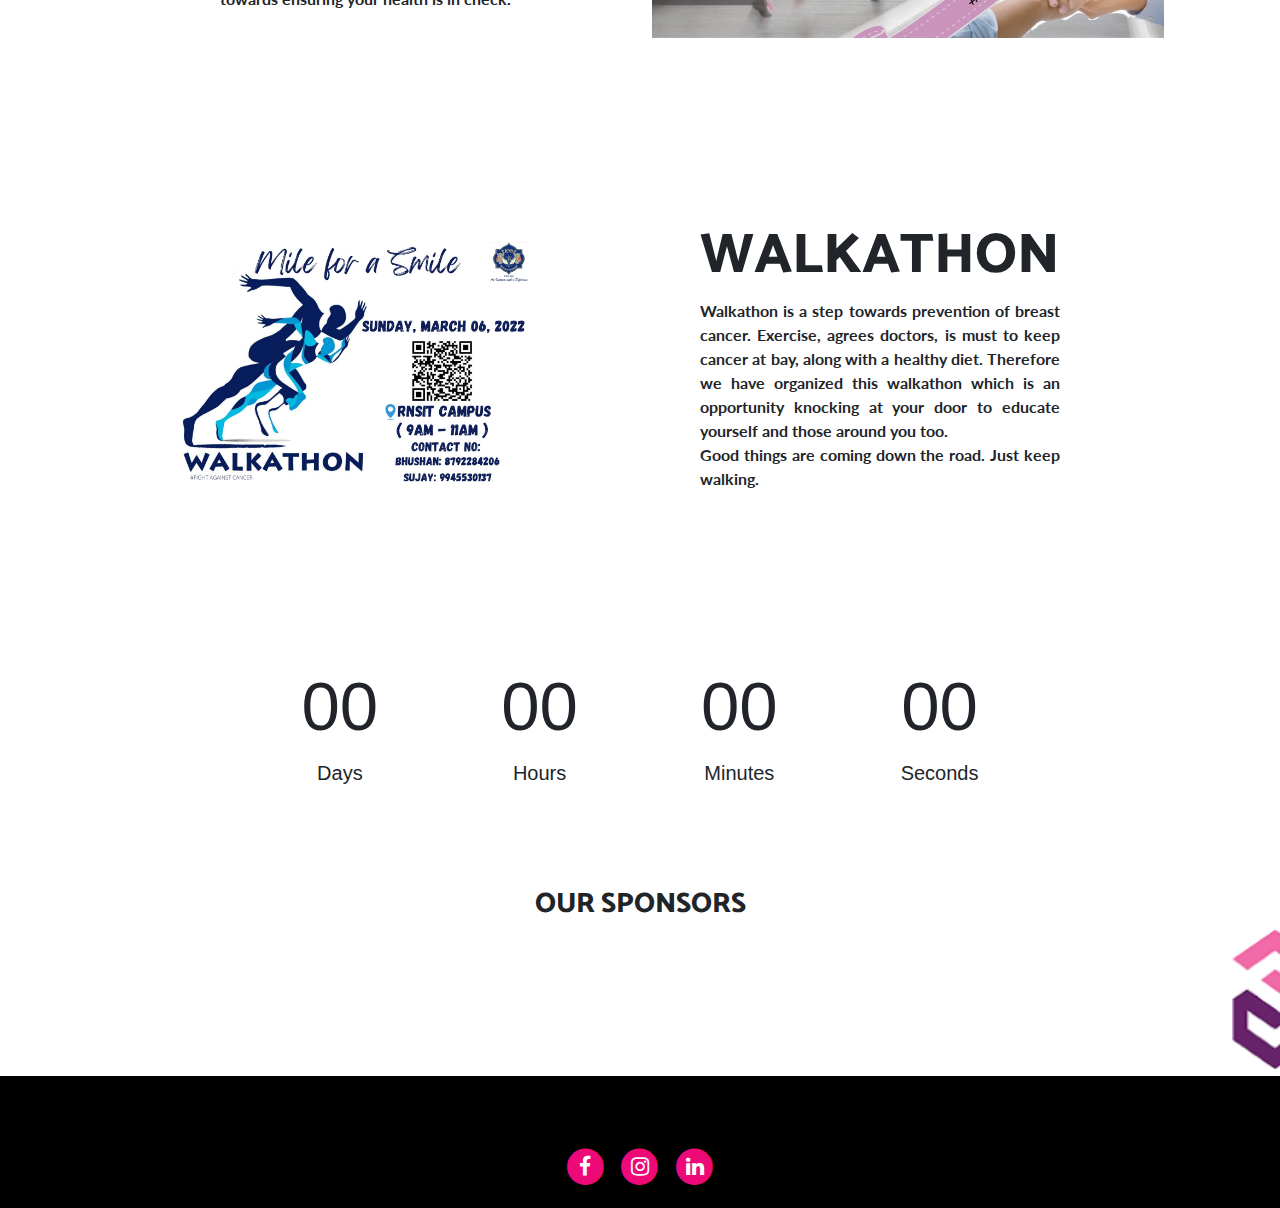
==== commit 855632f7: "j" ====
--- a/index.html
+++ b/index.html
@@ -48,13 +48,13 @@
             <div class="container">
                 <h1 class="masthead-heading mb-0">MILE FOR A SMILE</h1>
                 <h2 class="masthead-subheading mb-0">Fight against cancer &nbsp;<img class="rotate-45" src="./cancer-removebg-preview (1).png" alt=""></h2>
-                <button class="button2"><a class="click-here" target="_blank" href="https://docs.google.com/forms/d/e/1FAIpQLScIOt8YniVSq_8PygK9Umxu8leL3GMwpcMHY78lfQ9St2KdrQ/viewform">Register now</a></button>
+                <button class="button2"><a class="click-here-main" target="_blank" href="https://docs.google.com/forms/d/e/1FAIpQLScIOt8YniVSq_8PygK9Umxu8leL3GMwpcMHY78lfQ9St2KdrQ/viewform">Register now</a></button>
             </div>
         </div>
     </header>
     <br><br><br><br>
     <div class="box">
-        <img src="./map.jpg" class="w-100" height="400">
+        <img src="./map.jpg" class="w-100" height="450">
     </div>
     <section>
         <div class="container" id="main">
@@ -80,7 +80,6 @@
     <div id="wrapper">
         <video style="width: 98vw;" autoplay muted loop id="myVideo">
             <source src="./marathon.webm" type="video/mp4">
-            <source src="./video.mp4" type="video/mp4">
             Your browser does not support HTML5 video.
           </video>
           <img class="overlay rotate-45" src="./cancer-removebg-preview (1).png" alt="">
@@ -152,12 +151,13 @@
     <h3 class="sponsor-head">OUR SPONSORS</h3>
     <marquee behavior="scroll" direction="left">
       
+      <img src="./Companylogo.png" width="380" height="140" alt="Natural" class="padding-img" />
+      <img src="./mcdonalds2.png" width="180" height="140" alt="Natural" class="padding-img" />
+      <img src="./polar-bear-png.png" width="450" height="140" alt="Natural" class="padding-img" />
+      <img src="./mystique palate.png" width="180" height="140" alt="Natural" class="padding-img" />
+      <img src="./BGS.png" width="180" height="140" alt="Natural" class="padding-img" />
+      <img src="./svgexport-1.png" width="380" height="140" alt="Natural" class="padding-img" />
       <img src="./bigbyte.png" width="280" height="140" alt="Natural" class="padding-img" />
-      <img src="./BGS.png" width="180" height="140" alt="Natural" class="padding-img" />
-      <img src="./Companylogo.png" width="380" height="140" alt="Natural" class="padding-img" />
-      <img src="./mystique palate.png" width="180" height="140" alt="Natural" class="padding-img" />
-      <img src="./polar-bear-png.png" width="450" height="140" alt="Natural" class="padding-img" />
-      <img src="./mcdonalds2.png" width="180" height="140" alt="Natural" class="padding-img" />
      
      </marquee><!-- End: hidden countdown -->
     <!-- Start: Bold BS4 Animated Back To Top --><a class="cd-top js-cd-top cd-top--fade-out cd-top--show" style="border-radius: 10px;background: url(&quot;cd-top-arrow.svg?h=34311a75811753da41f3924762aa106e&quot;) center 50% no-repeat, rgba(238,9,121,0.75);" href="#0">Top</a><!-- End: Bold BS4 Animated Back To Top -->
--- a/index.css
+++ b/index.css
@@ -123,6 +123,9 @@
   }
 }
 .click-here {
+  color: black;
+}
+.click-here-main {
   color: white;
 }
 .click-here:hover {
@@ -138,7 +141,7 @@
 .sponsor-head {
   text-align: center;
 }
-.button2,.button3 {
+.button2 {
   border: none;
   color: white;
   padding: 9px 18px;
@@ -150,12 +153,28 @@
   transition-duration: 0.4s;
   cursor: pointer;
 }
+.button3  {
+  border: none;
+  color: black;
+  padding: 9px 18px;
+  text-align: center;
+  text-decoration: none;
+  display: inline-block;
+  font-size: 28px;
+  margin: 4px 2px;
+  transition-duration: 0.4s;
+  cursor: pointer;
+}
 .button2,.button3 {
   box-shadow: 0 8px 16px 0 rgba(0,0,0,0.2), 0 6px 20px 0 rgba(0,0,0,0.19);
 }
-.button2,.button3 {
+.button2 {
   transition-duration: 0.4s;
   background-color: rgba(0, 0, 0, 0.63);
+}
+.button3 {
+  transition-duration: 0.4s;
+  background-color: transparent;
 }
 .button2:hover {
   background-color: transparent; /* Green */
@@ -239,6 +258,6 @@
   justify-content: center;
 }
 .padding-img {
-  padding-left: 5vw;
-  padding-right: 5vw;
-}
+  padding-left: 10px;
+  padding-right: 10px;
+}
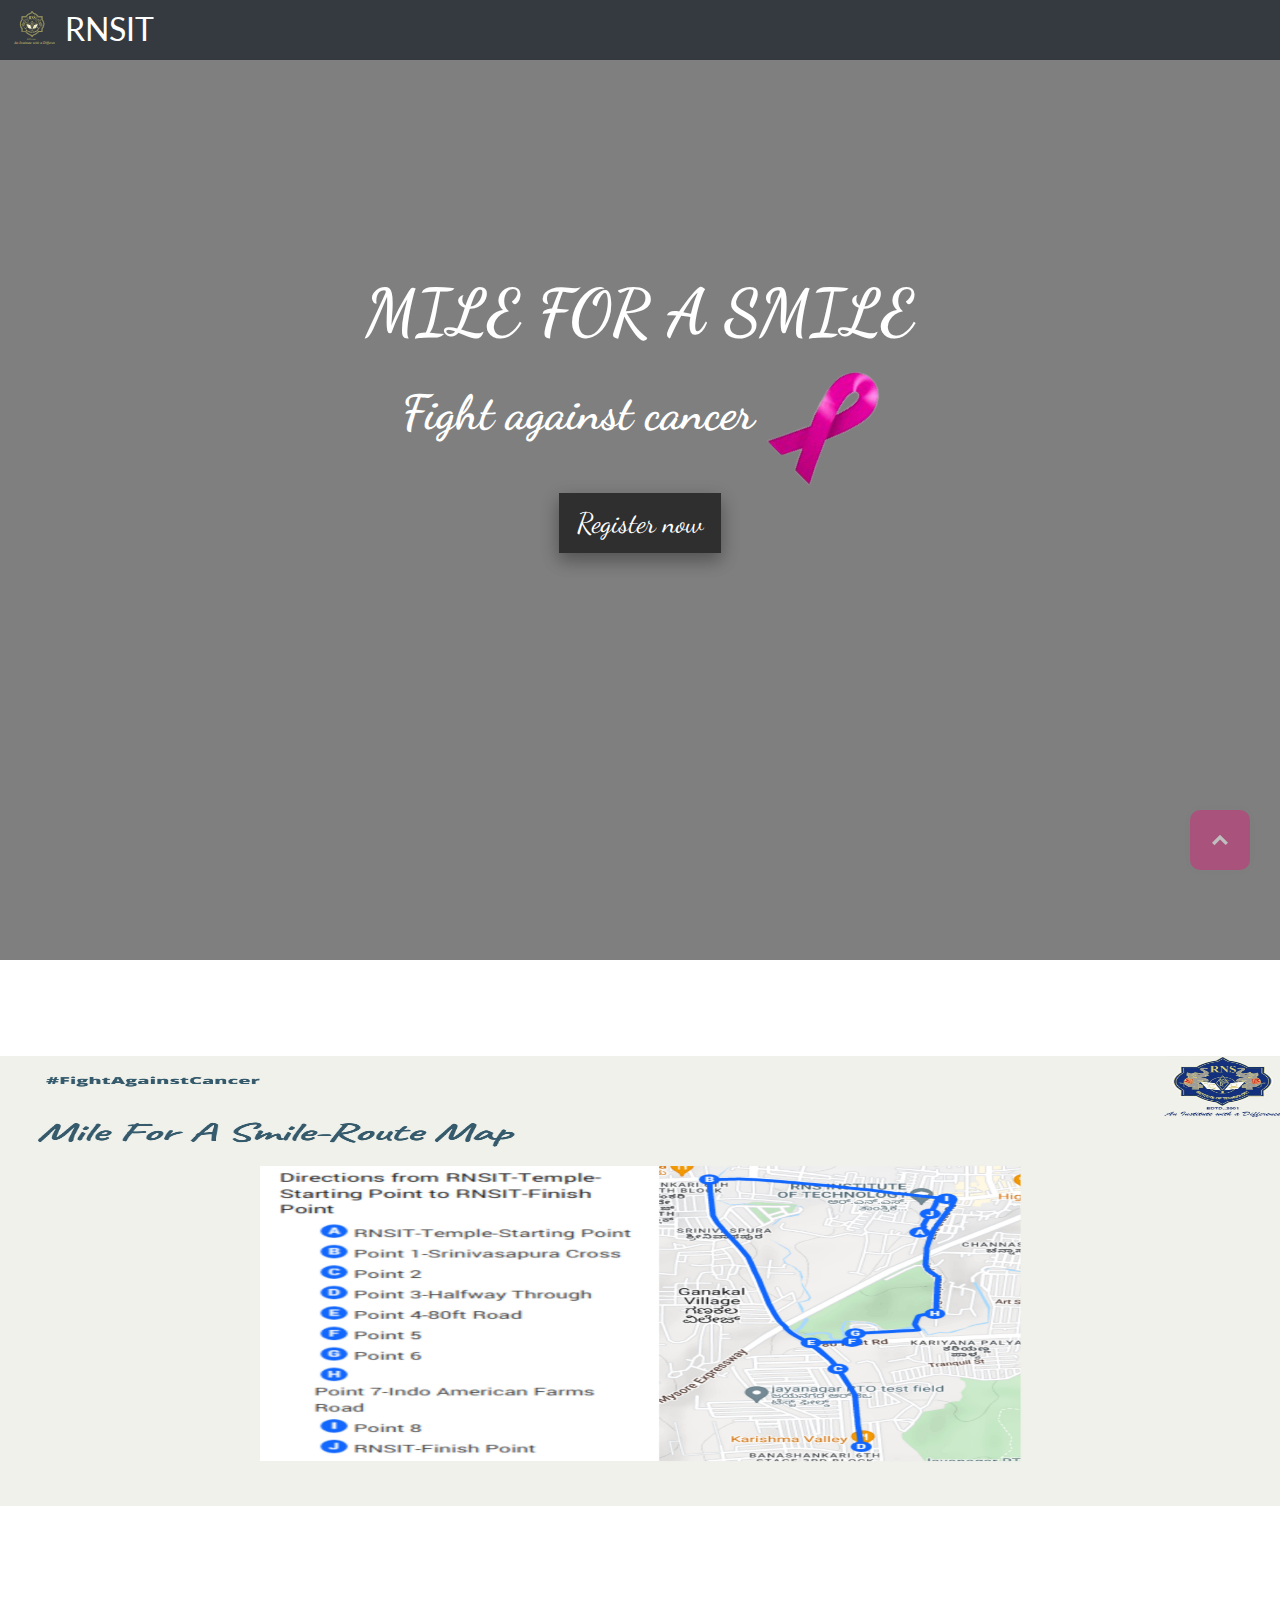
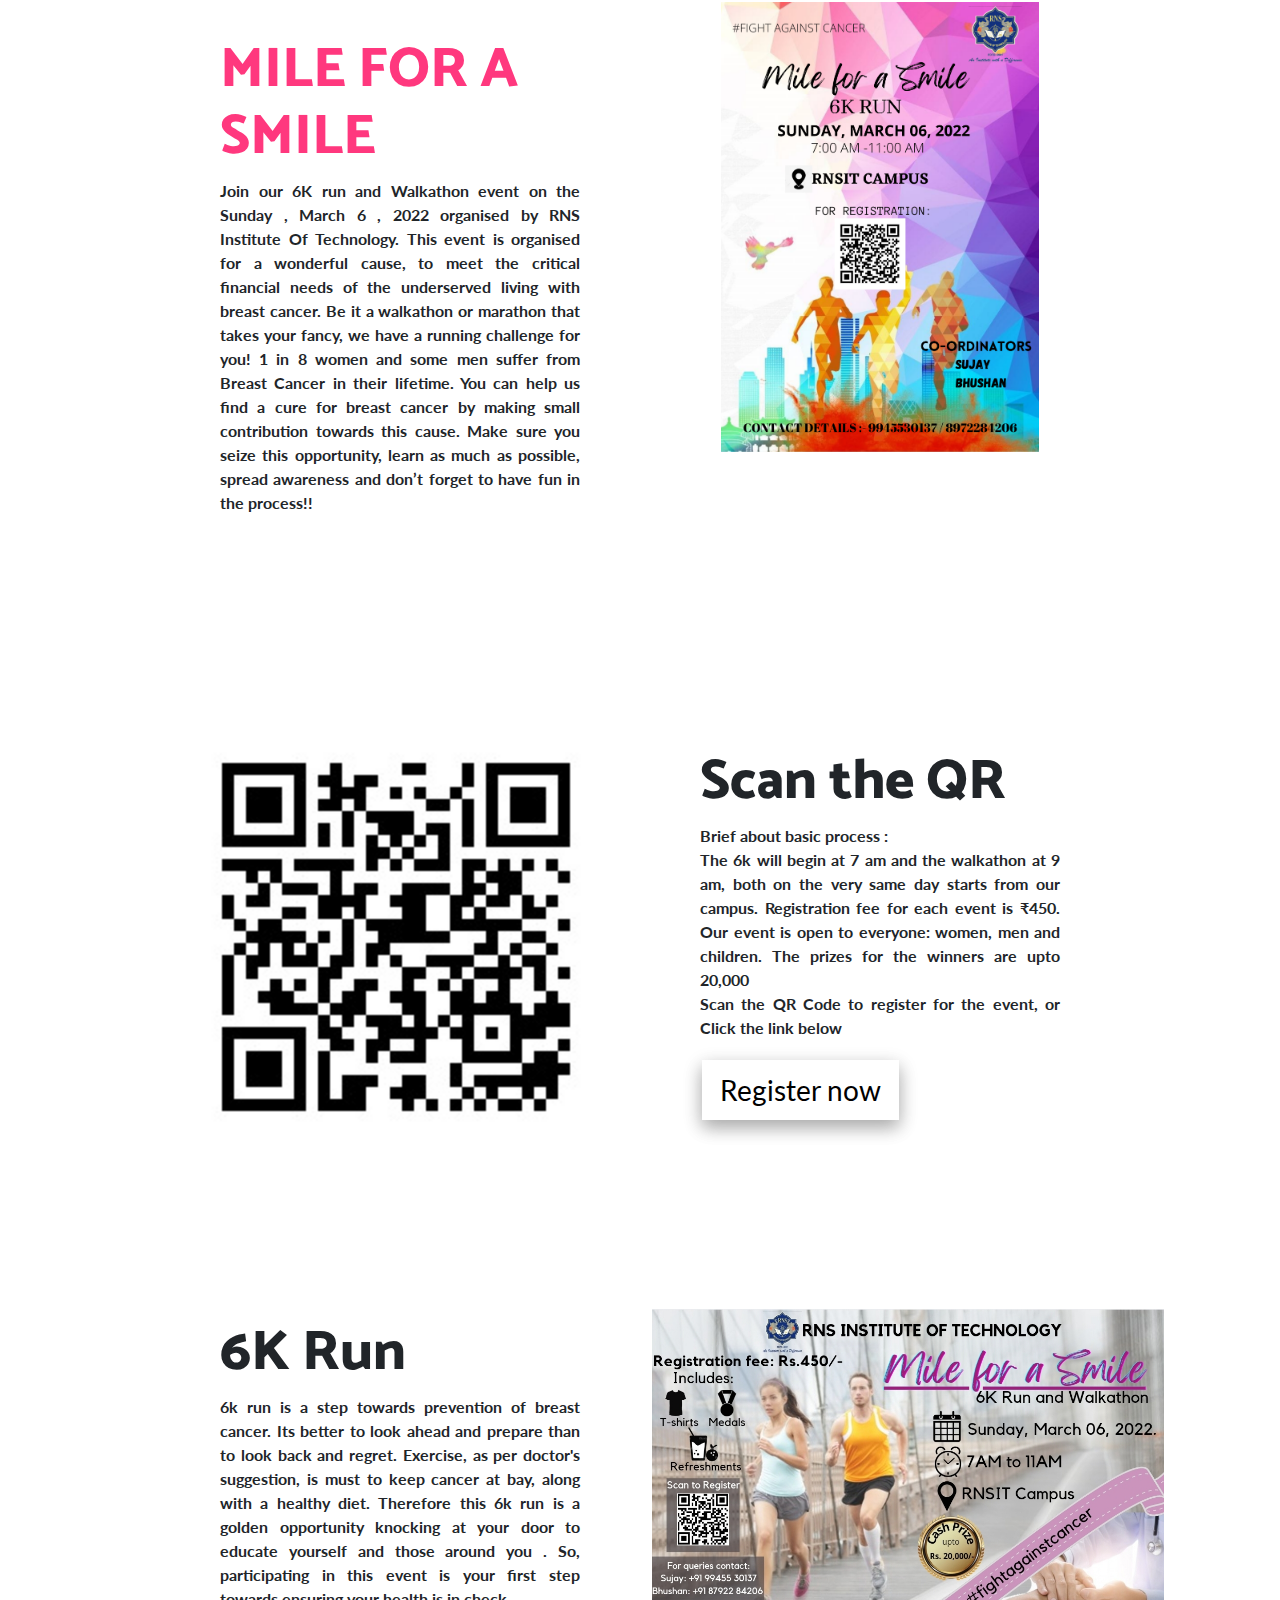
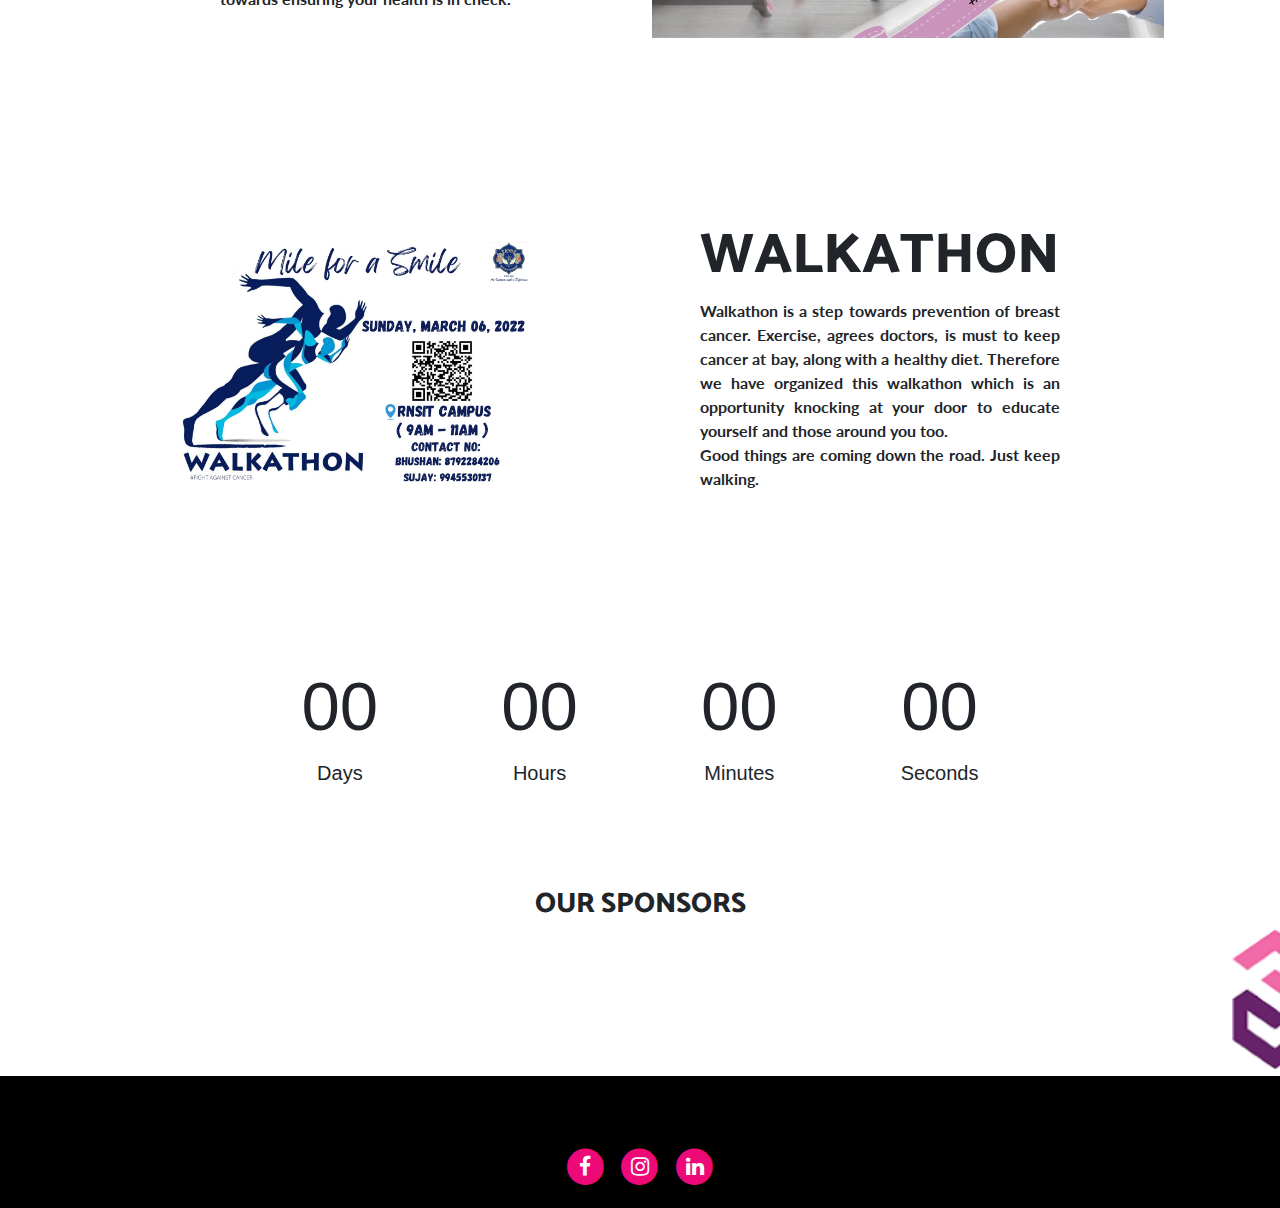
==== commit 8ed4700d: "j" ====
--- a/index.html
+++ b/index.html
@@ -61,7 +61,7 @@
             <div class="row align-items-center">
                 <div class="col-lg-6 order-lg-2">
                     <br><br><br><br>
-                    <div class="d-flex justify-content-center"><img src="./Mile for a Smile (1).png" height="450"></div>
+                    <div class="d-flex justify-content-center"><img src="./MileforaSmile(1).png" height="450"></div>
                 </div>
                 <div class="col-lg-6 order-lg-1" style="margin-top: 75px;height: 456px;">
                     <div class="p-5" style="margin-bottom: 100;">
@@ -79,10 +79,9 @@
 <section>
     <div id="wrapper">
         <video style="width: 98vw;" autoplay muted loop id="myVideo">
-            <source src="./marathon.webm" type="video/mp4">
+            <source src="./marathonfinal.webm" type="video/mp4">
             Your browser does not support HTML5 video.
           </video>
-          <img class="overlay rotate-45" src="./cancer-removebg-preview (1).png" alt="">
     </div>
 </section>
 
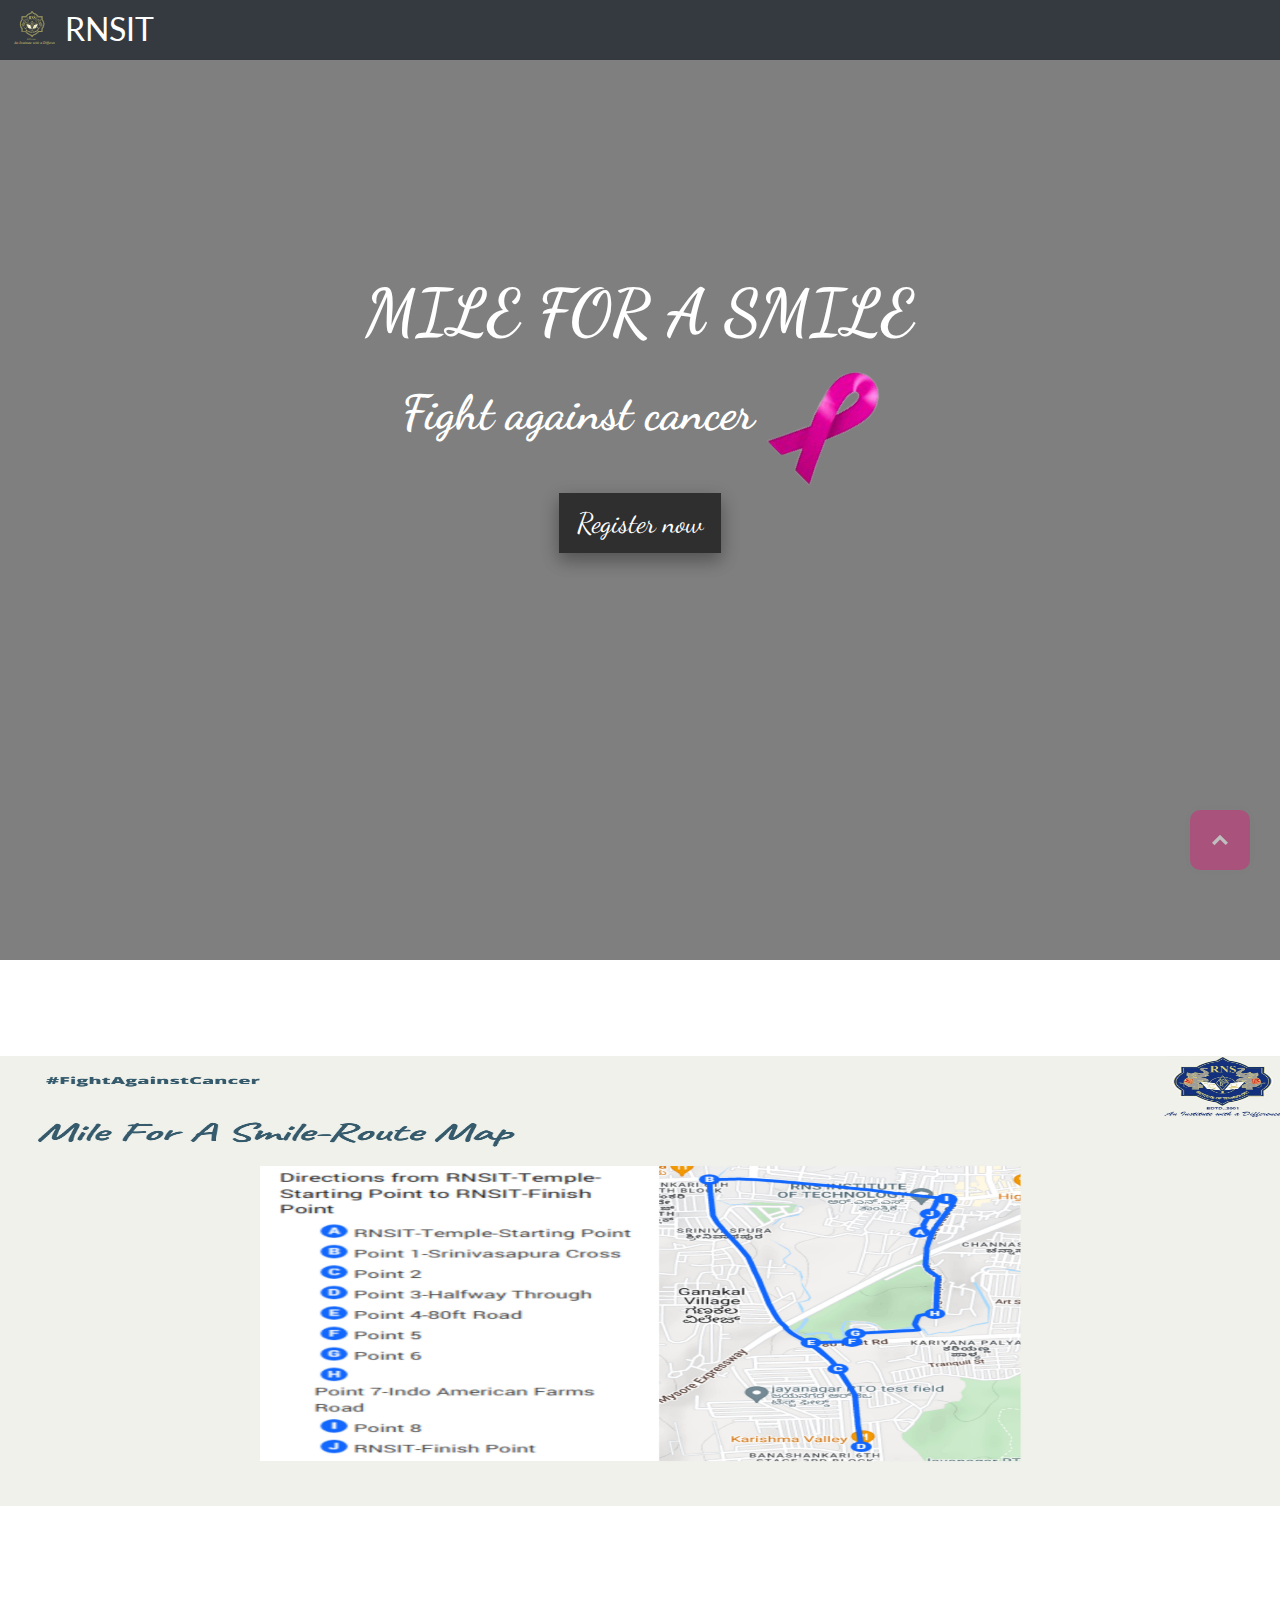
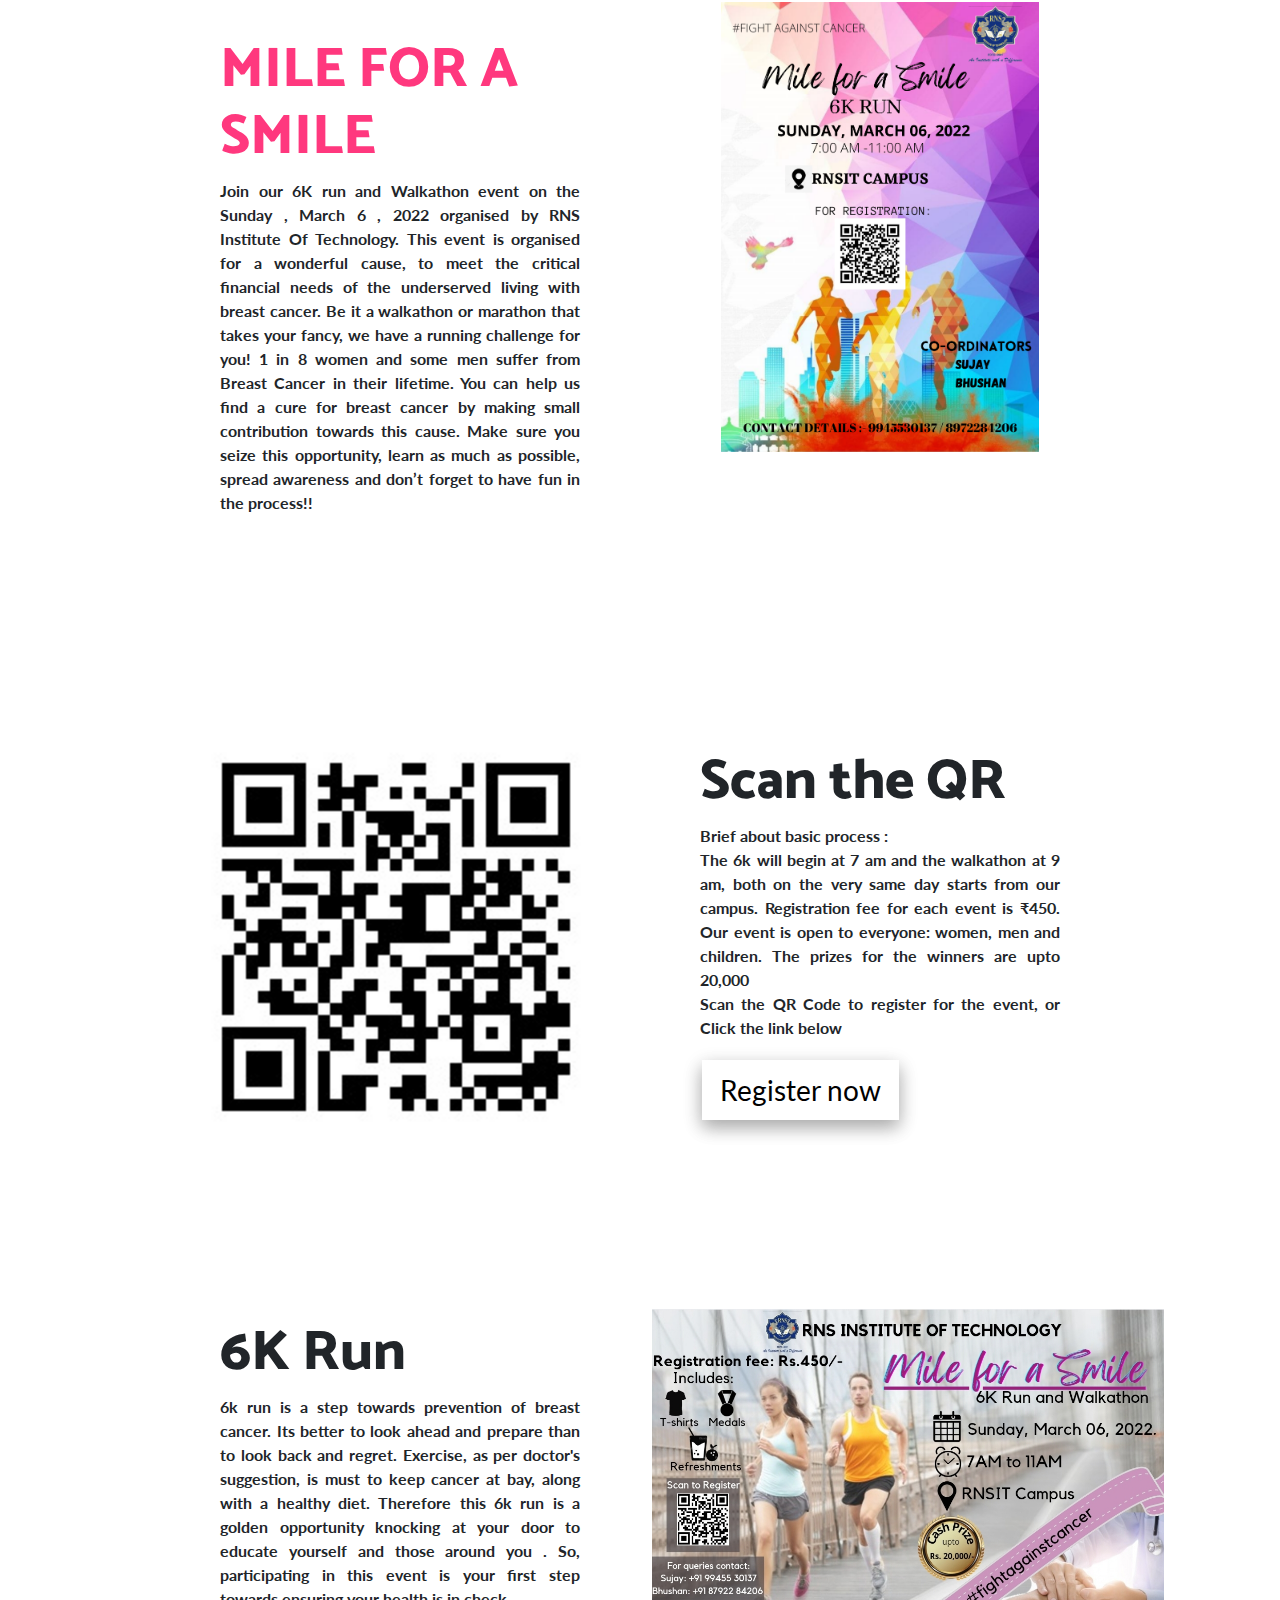
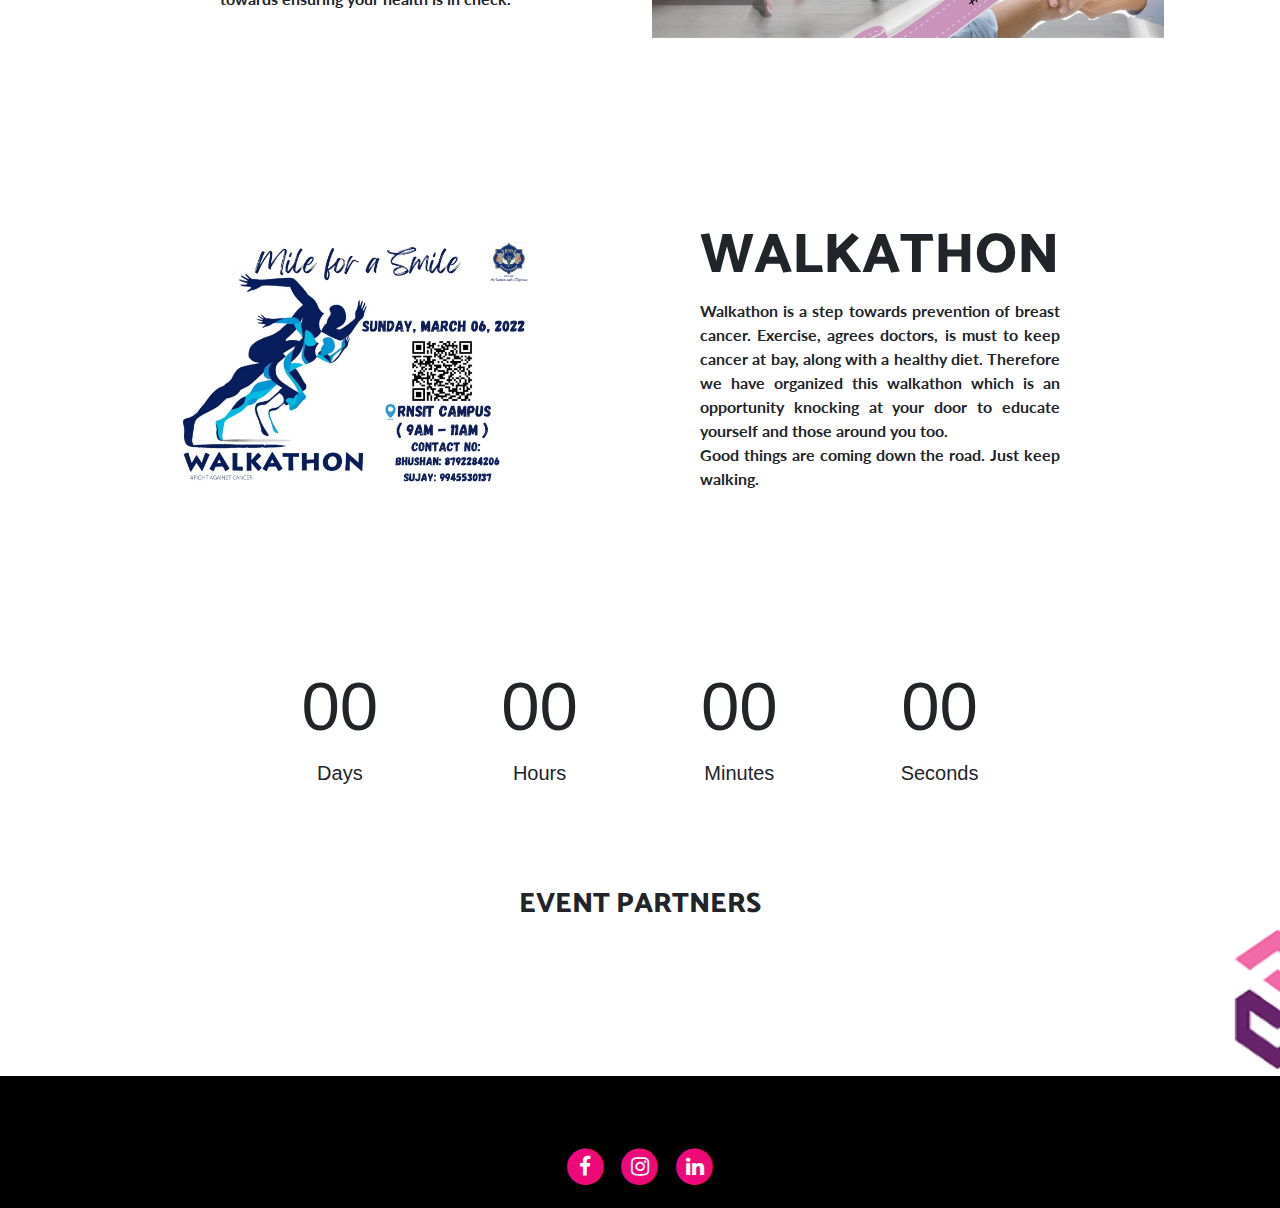
==== commit 8151a736: "j" ====
--- a/index.html
+++ b/index.html
@@ -147,7 +147,7 @@
             </div>
         </div><!-- End: DG - BS5 Countdown -->
     </section>
-    <h3 class="sponsor-head">OUR SPONSORS</h3>
+    <h3 class="sponsor-head">EVENT PARTNERS</h3>
     <marquee behavior="scroll" direction="left">
       
       <img src="./Companylogo.png" width="380" height="140" alt="Natural" class="padding-img" />
@@ -173,6 +173,9 @@
             </div>
         </div>
     </footer><!-- End: Dark footer with social media icons -->
+    <script>
+        document.querySelector('video').playbackRate = 1.25;
+    </script>
     <script src="https://cdn.jsdelivr.net/npm/bootstrap@5.1.3/dist/js/bootstrap.bundle.min.js"></script>
     <script src="./Bold-BS4-Animated-Back-To-Top.js?h=25fe335c21086050d7d683aa1d563dd6"></script>
     <script src="./DG---BS5-Countdown.js?h=7aca5e9707447da49cc1d07ce02b3861"></script>
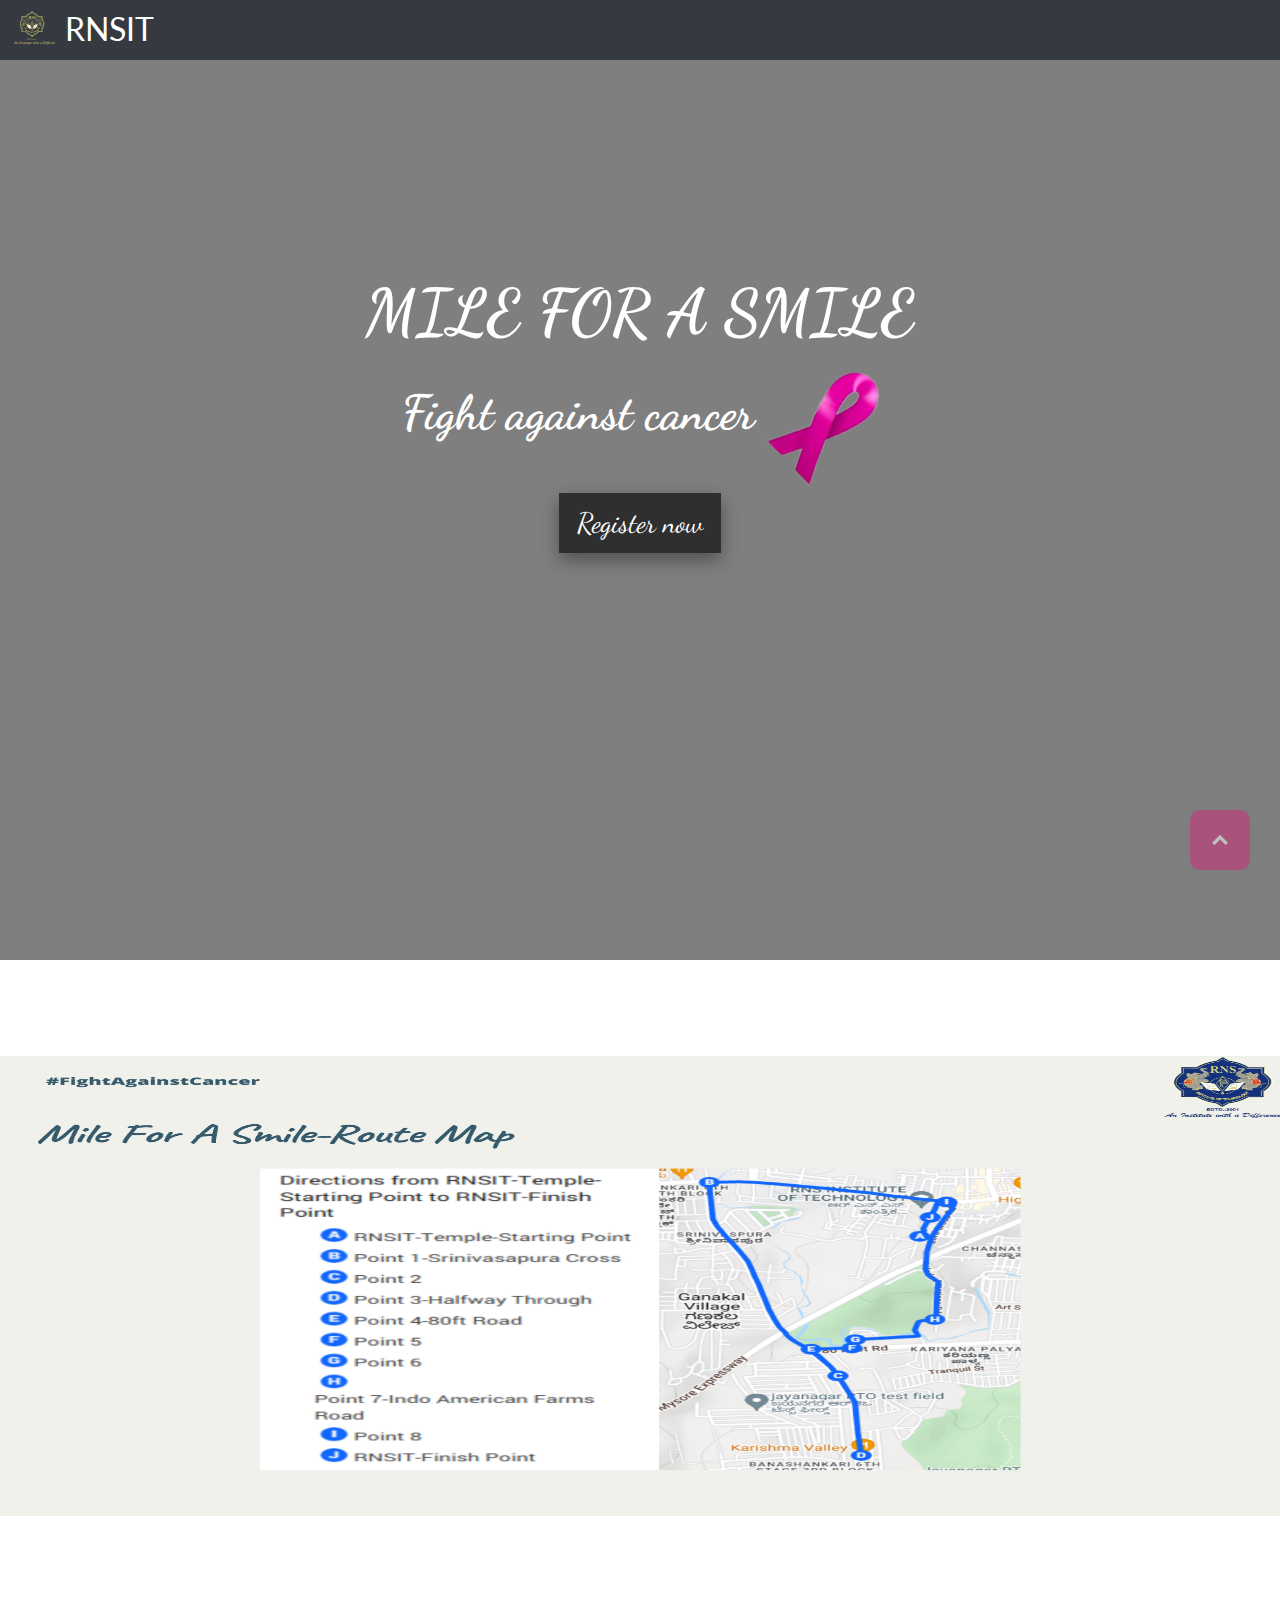
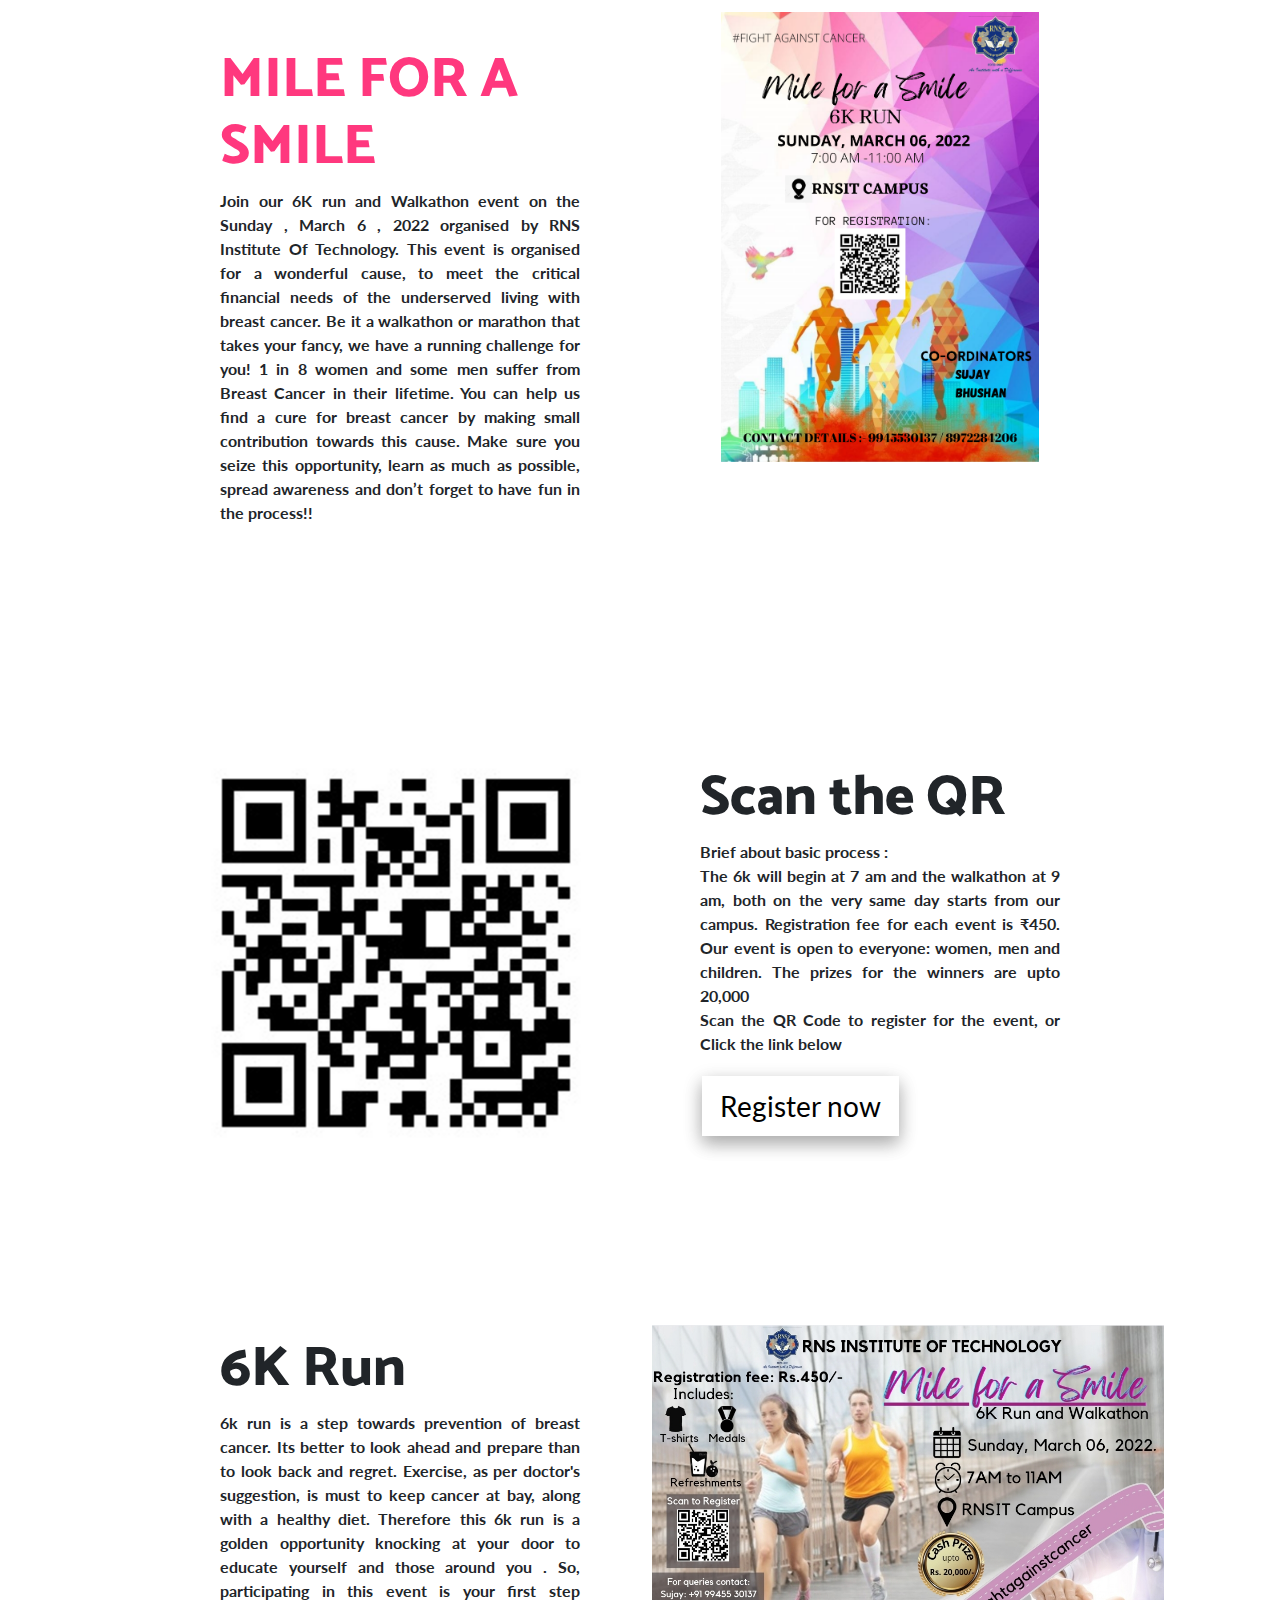
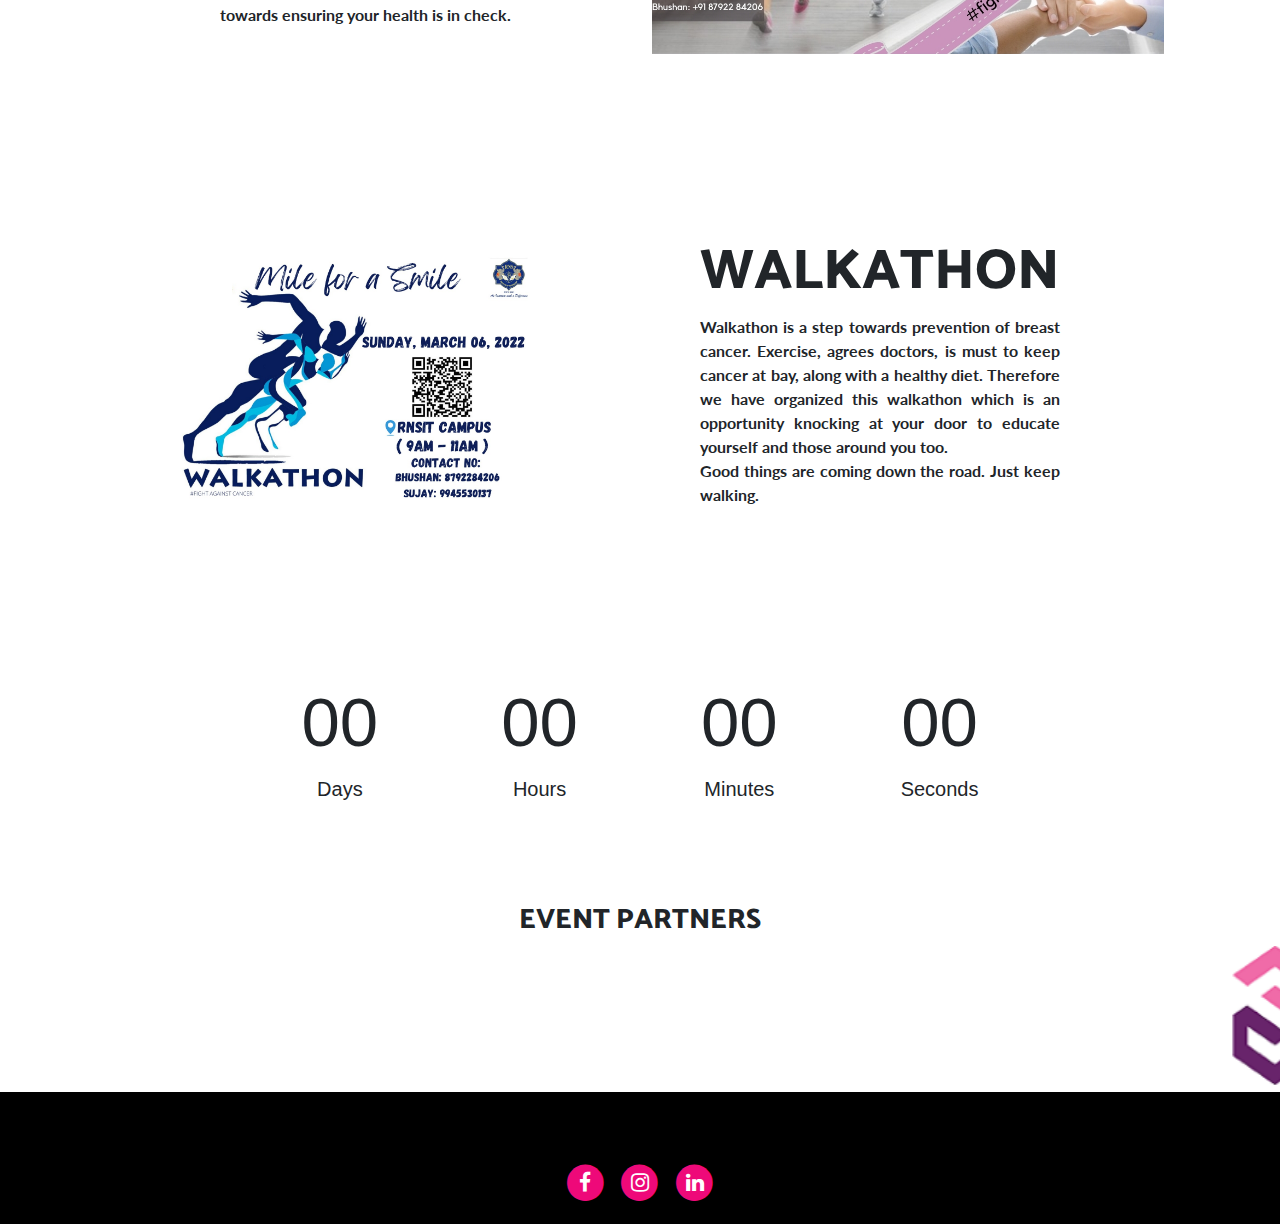
==== commit 97a9bf4c: "f" ====
--- a/index.html
+++ b/index.html
@@ -54,7 +54,7 @@
     </header>
     <br><br><br><br>
     <div class="box">
-        <img src="./map.jpg" class="w-100" height="450">
+        <img src="./map.jpg" class="w-100" height="460">
     </div>
     <section>
         <div class="container" id="main">
--- a/index.css
+++ b/index.css
@@ -261,3 +261,6 @@
   padding-left: 10px;
   padding-right: 10px;
 }
+#wrapper {
+  overflow-x: hidden !important;
+}